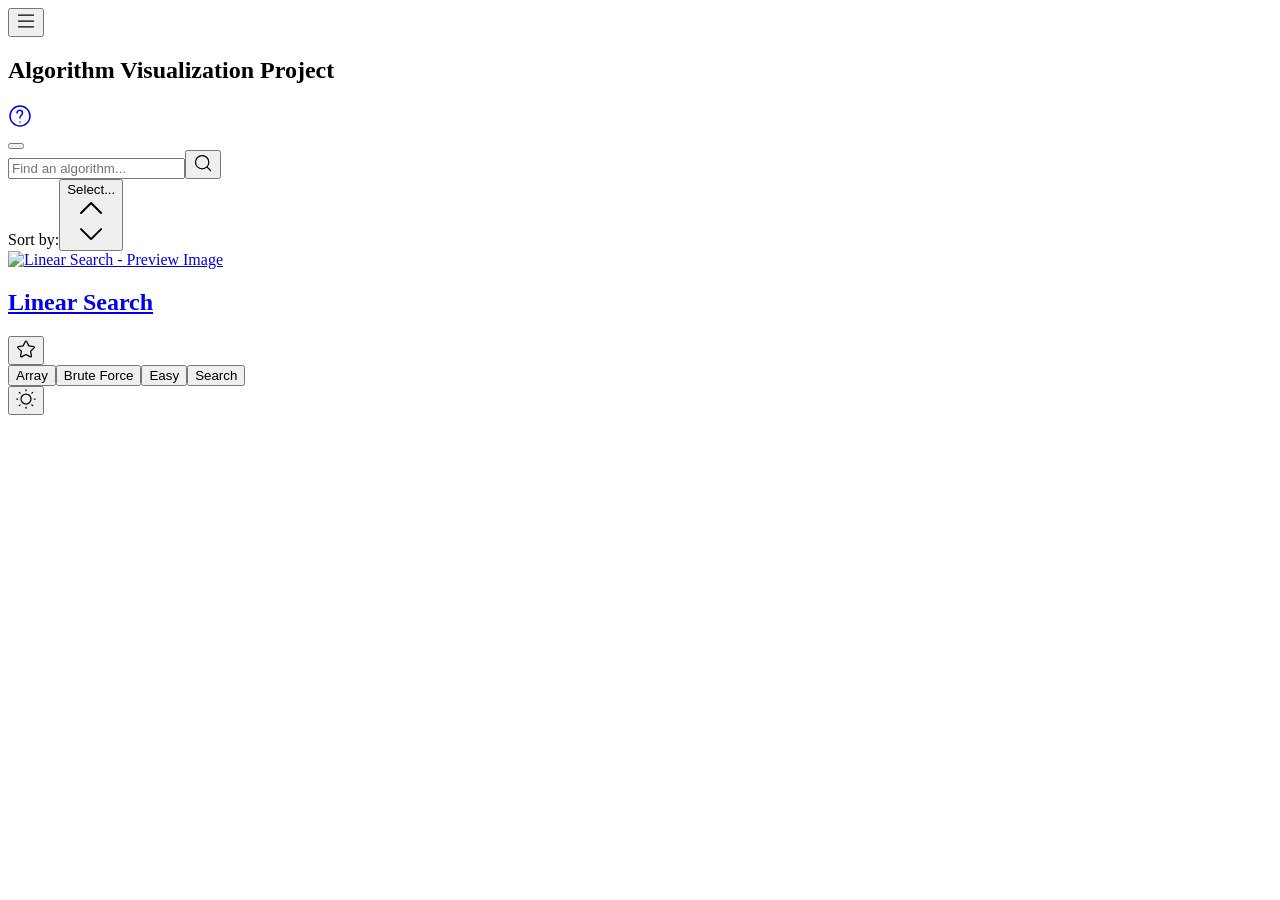
==== index.html @ d4726d4e "Add initial build files" ====
<!DOCTYPE html><html lang="en"><head><meta charSet="utf-8"/><meta name="viewport" content="width=device-width"/><link rel="preload" as="image" href="/MiamiOH-AVP-Demo/assets/linear-search_light-CZ60C2Sn.png"/><link rel="preconnect" href="https://fonts.googleapis.com" crossorigin="anonymous"/><link rel="preconnect" href="https://fonts.gstatic.com" crossorigin="anonymous"/><link rel="icon" href="favicon.ico" type="image/x-icon"/><link rel="manifest" href="manifest.json"/><meta property="og:image" content="?????"/><title>Algorithm Visualization Project | Home</title><meta property="og:title" content="Algorithm Visualization Project | Home"/><meta name="description" content="Select an algorithm or create your own to begin learning."/><meta property="og:description" content="Select an algorithm or create your own to begin learning."/><link rel="modulepreload" href="/MiamiOH-AVP-Demo/assets/manifest-12186cb5.js"/><link rel="modulepreload" href="/MiamiOH-AVP-Demo/assets/entry.client-DJiFJAc3.js"/><link rel="modulepreload" href="/MiamiOH-AVP-Demo/assets/chunk-LFPYN7LY-qL5df3Qo.js"/><link rel="modulepreload" href="/MiamiOH-AVP-Demo/assets/index-DzNR5hxH.js"/><link rel="modulepreload" href="/MiamiOH-AVP-Demo/assets/root-DtwjW_Eb.js"/><link rel="modulepreload" href="/MiamiOH-AVP-Demo/assets/chunk-UIGTWEVF-qfANE4cl.js"/><link rel="modulepreload" href="/MiamiOH-AVP-Demo/assets/PageMeta-D9VXTdSo.js"/><link rel="modulepreload" href="/MiamiOH-AVP-Demo/assets/index-K_Yd-G8G.js"/><link rel="modulepreload" href="/MiamiOH-AVP-Demo/assets/AppFrame-C7QljnB8.js"/><link rel="stylesheet" href="https://fonts.googleapis.com/css2?family=Inter:ital,opsz,wght@0,14..32,100..900;1,14..32,100..900&amp;display=swap"/><link rel="stylesheet" href="/MiamiOH-AVP-Demo/assets/root-B7xxtG28.css"/></head><body class="h-screen overflow-hidden"><header><nav class="w-full border overflow-hidden p-2 shadow-black/5 rounded-none flex items-center border-[#d8d8dc] dark:border-[#38383c] border-t-0 border-l-0 border-r-0 shadow-none bg-[#ffffff] dark:bg-[#18181c]"><button aria-label="Main Menu" title="Main Menu" aria-haspopup="dialog" class="inline-grid place-items-center border align-middle select-none font-sans font-medium text-center transition-all duration-300 ease-in disabled:opacity-50 disabled:shadow-none disabled:pointer-events-none data-[shape=circular]:rounded-full text-sm min-w-[38px] min-h-[38px] rounded-md bg-transparent border-transparent text-primary hover:bg-primary/5 hover:border-primary/5 shadow-none hover:shadow-none cursor-pointer" data-shape="default"><svg width="1.5em" height="1.5em" stroke-width="1.5" viewBox="0 0 24 24" fill="none" xmlns="http://www.w3.org/2000/svg" color="currentColor" class="stroke-2 w-6 h-6" role="presentation"><path d="M3 5H21" stroke="currentColor" stroke-linecap="round" stroke-linejoin="round"></path><path d="M3 12H21" stroke="currentColor" stroke-linecap="round" stroke-linejoin="round"></path><path d="M3 19H21" stroke="currentColor" stroke-linecap="round" stroke-linejoin="round"></path></svg></button><h1 class="font-sans antialiased text-4xl md:text-5xl lg:text-6xl text-lg! font-medium ml-2">Algorithm Visualization Project</h1><div role="presentation" class="inline-block grow undefined"></div><a aria-label="Get Help" title="Get Help" href="/MiamiOH-AVP-Demo/wiki" target="_blank" class="inline-grid place-items-center border align-middle select-none font-sans font-medium text-center transition-all duration-300 ease-in disabled:opacity-50 disabled:shadow-none disabled:pointer-events-none data-[shape=circular]:rounded-full text-sm min-w-[38px] min-h-[38px] rounded-md bg-transparent border-transparent text-primary hover:bg-primary/5 hover:border-primary/5 shadow-none hover:shadow-none" data-shape="default"><svg width="1.5em" height="1.5em" stroke-width="1.5" viewBox="0 0 24 24" fill="none" xmlns="http://www.w3.org/2000/svg" color="currentColor" class="stroke-2 w-6 h-6" role="presentation"><path d="M12 22C17.5228 22 22 17.5228 22 12C22 6.47715 17.5228 2 12 2C6.47715 2 2 6.47715 2 12C2 17.5228 6.47715 22 12 22Z" stroke="currentColor" stroke-linecap="round" stroke-linejoin="round"></path><path d="M9 9C9 5.49997 14.5 5.5 14.5 9C14.5 11.5 12 10.9999 12 13.9999" stroke="currentColor" stroke-linecap="round" stroke-linejoin="round"></path><path d="M12 18.01L12.01 17.9989" stroke="currentColor" stroke-linecap="round" stroke-linejoin="round"></path></svg></a></nav></header><button aria-hidden="true" data-open="false" class="outline-none hidden" aria-expanded="false" aria-haspopup="dialog"></button><main class="h-[calc(100%-3.5rem+1px)]"><section class="h-full overflow-y-scroll"><form role="search" aria-label="Sort and search results" class="flex portrait:flex-col portrait:gap-2 items-center py-3 px-4 sticky z-50 top-0 bg-[#ffffff] dark:bg-[#18181c] border-b border-[#d8d8dc] dark:border-[#38383c]"><div class="w-96 max-w-full"><div class="relative w-full"><input placeholder="Find an algorithm..." aria-label="Find an algorithm" type="search" class="w-full aria-disabled:cursor-not-allowed outline-none focus:outline-none text-black dark:text-white placeholder:text-foreground/60 bg-transparent ring-transparent border transition-all duration-300 ease-in disabled:opacity-50 disabled:pointer-events-none data-[error=true]:border-error data-[success=true]:border-success select-none data-[shape=pill]:rounded-full text-sm rounded-md py-2 px-2.5 ring data-[icon-placement=start]:ps-9 data-[icon-placement=end]:pe-9 hover:ring-primary/10 focus:ring-primary/10 shadow-none border-[#d8d8dc] dark:border-[#38383c] hover:border-[#b8b8bc] hover:dark:border-[#58585c] focus:border-[#98989c] focus:dark:border-[#78787c] peer" data-error="false" data-success="false" data-shape="default" data-icon-placement="" value=""/><button class="absolute top-1/2 -translate-y-1/2 text-foreground/70 peer-hover:text-black peer-focus:text-black dark:peer-hover:text-white dark:peer-focus:text-white transition-all duration-300 ease-in overflow-hidden w-5 h-5 data-[placement=start]:left-2.5 data-[placement=end]:right-2.5 pointer-events-auto cursor-pointer hover:text-primary focus-visible:text-primary" data-error="false" data-success="false" data-placement="start"><svg width="1.5em" height="1.5em" viewBox="0 0 24 24" stroke-width="1.5" fill="none" xmlns="http://www.w3.org/2000/svg" color="currentColor" class="h-full w-full stroke-2" role="presentation"><path d="M17 17L21 21" stroke="currentColor" stroke-linecap="round" stroke-linejoin="round"></path><path d="M3 11C3 15.4183 6.58172 19 11 19C13.213 19 15.2161 18.1015 16.6644 16.6493C18.1077 15.2022 19 13.2053 19 11C19 6.58172 15.4183 3 11 3C6.58172 3 3 6.58172 3 11Z" stroke="currentColor" stroke-linecap="round" stroke-linejoin="round"></path></svg></button></div></div><div class="flex flex-wrap gap-1 p-0 ml-4 portrait:justify-center portrait:ml-0 empty:hidden"></div><div role="presentation" class="inline-block grow portrait:hidden"></div><div class="flex items-center"><label for="sort-options" class="font-sans antialiased text-base pr-2 text-primary/70 cursor-pointer">Sort by:</label><button id="sort-options" aria-label="Select sort order" title="Select sort order" tabindex="0" type="button" class="flex items-center gap-4 justify-between h-max outline-none focus:outline-none bg-transparent ring-transparent border transition-all duration-300 ease-in disabled:opacity-50 disabled:pointer-events-none data-[error=true]:border-error data-[success=true]:border-success select-none text-start data-[shape=pill]:rounded-full [&amp;_data-slot=placeholder]:text-foreground/60 text-sm rounded-md py-2 px-2.5 ring hover:ring-primary/10 focus:ring-primary/10 data-[open=true]:ring-primary/10 w-44 shadow-none cursor-pointer text-primary/70 border-[#d8d8dc] dark:border-[#38383c] hover:border-[#b8b8bc] hover:dark:border-[#58585c] focus:border-[#98989c] focus:dark:border-[#78787c] data-[open=true]:border-[#98989c] data-[open=true]:dark:border-[#78787c]" data-open="false" data-error="false" data-success="false" aria-expanded="false" aria-haspopup="listbox" role="combobox"><span data-slot="placeholder">Select...</span><svg viewBox="0 0 24 24" fill="none" xmlns="http://www.w3.org/2000/svg" color="currentColor" class="h-[1em] w-[1em] translate-x-0.5 stroke-[1.5]"><path d="M17 8L12 3L7 8" stroke="currentColor" stroke-linecap="round" stroke-linejoin="round"></path><path d="M17 16L12 21L7 16" stroke="currentColor" stroke-linecap="round" stroke-linejoin="round"></path></svg></button><input readOnly="" style="display:none" value="favorites"/></div></form><div class="flex flex-wrap justify-center gap-4 py-6 px-4"><a href="/MiamiOH-AVP-Demo/run?algorithm=linear_search" class="rounded-lg border shadow-black/5 w-76 p-4 border-transparent shadow-none overflow-visible transition-all duration-300 bg-transparent hover:bg-primary/5 hover:border-[#d8d8dc] hover:dark:border-[#38383c] focus-visible:bg-primary/5 focus-visible:border-[#d8d8dc] focus-visible:dark:border-[#38383c]"><img src="/MiamiOH-AVP-Demo/assets/linear-search_light-CZ60C2Sn.png" alt="Linear Search - Preview Image" class="h-max m-0 w-full rounded-lg border border-[#d8d8dc]/50 dark:border-[#38383c]/50"/><div class="w-full h-max rounded flex justify-between items-center p-0 my-2"><h2 class="font-sans antialiased text-3xl md:text-4xl lg:text-5xl text-lg! font-medium">Linear Search</h2><button aria-label="Add to favorites" title="Add to favorites" class="inline-grid place-items-center align-middle select-none font-sans font-medium text-center transition-all duration-300 ease-in disabled:opacity-50 disabled:shadow-none disabled:pointer-events-none data-[shape=circular]:rounded-full text-sm min-w-[38px] min-h-[38px] rounded-md bg-transparent border-transparent text-primary hover:border-primary/5 shadow-none hover:shadow-none translate-x-2 border-0 hover:bg-transparent cursor-pointer" data-shape="default"><svg width="1.5em" height="1.5em" stroke-width="1.5" viewBox="0 0 24 24" fill="none" xmlns="http://www.w3.org/2000/svg" color="currentColor" class="stroke-2 w-5 h-5" role="presentation"><path d="M8.58737 8.23597L11.1849 3.00376C11.5183 2.33208 12.4817 2.33208 12.8151 3.00376L15.4126 8.23597L21.2215 9.08017C21.9668 9.18848 22.2638 10.0994 21.7243 10.6219L17.5217 14.6918L18.5135 20.4414C18.6409 21.1798 17.8614 21.7428 17.1945 21.3941L12 18.678L6.80547 21.3941C6.1386 21.7428 5.35909 21.1798 5.48645 20.4414L6.47825 14.6918L2.27575 10.6219C1.73617 10.0994 2.03322 9.18848 2.77852 9.08017L8.58737 8.23597Z" stroke="currentColor" stroke-linecap="round" stroke-linejoin="round"></path></svg></button></div><div class="w-full rounded flex flex-wrap gap-1 p-0"><button aria-label="Toggle &quot;Array&quot; tag filter" title="Toggle &quot;Array&quot; tag filter" class="inline-flex items-center justify-center border align-middle select-none font-sans font-medium text-center transition-all duration-300 ease-in disabled:opacity-50 disabled:shadow-none disabled:cursor-not-allowed data-[shape=pill]:rounded-full data-[width=full]:w-full focus:shadow-none rounded-md py-1 px-2 hover:shadow bg-transparent text-primary hover:bg-primary hover:text-primary-foreground border-primary/50 text-xs shadow-none false cursor-pointer" data-shape="default" data-width="default">Array</button><button aria-label="Toggle &quot;Brute Force&quot; tag filter" title="Toggle &quot;Brute Force&quot; tag filter" class="inline-flex items-center justify-center border align-middle select-none font-sans font-medium text-center transition-all duration-300 ease-in disabled:opacity-50 disabled:shadow-none disabled:cursor-not-allowed data-[shape=pill]:rounded-full data-[width=full]:w-full focus:shadow-none rounded-md py-1 px-2 hover:shadow bg-transparent text-primary hover:bg-primary hover:text-primary-foreground border-primary/50 text-xs shadow-none false cursor-pointer" data-shape="default" data-width="default">Brute Force</button><button aria-label="Toggle &quot;Easy&quot; tag filter" title="Toggle &quot;Easy&quot; tag filter" class="inline-flex items-center justify-center border align-middle select-none font-sans font-medium text-center transition-all duration-300 ease-in disabled:opacity-50 disabled:shadow-none disabled:cursor-not-allowed data-[shape=pill]:rounded-full data-[width=full]:w-full focus:shadow-none rounded-md py-1 px-2 hover:shadow bg-transparent text-primary hover:bg-primary hover:text-primary-foreground border-primary/50 text-xs shadow-none false cursor-pointer" data-shape="default" data-width="default">Easy</button><button aria-label="Toggle &quot;Search&quot; tag filter" title="Toggle &quot;Search&quot; tag filter" class="inline-flex items-center justify-center border align-middle select-none font-sans font-medium text-center transition-all duration-300 ease-in disabled:opacity-50 disabled:shadow-none disabled:cursor-not-allowed data-[shape=pill]:rounded-full data-[width=full]:w-full focus:shadow-none rounded-md py-1 px-2 hover:shadow bg-transparent text-primary hover:bg-primary hover:text-primary-foreground border-primary/50 text-xs shadow-none false cursor-pointer" data-shape="default" data-width="default">Search</button></div></a></div></section></main><footer><div class="not-portrait:absolute not-portrait:bottom-2 not-portrait:left-2"><button aria-label="Enable Dark Mode" title="Enable Dark Mode" class="inline-grid place-items-center border align-middle select-none font-sans font-medium text-center duration-300 ease-in disabled:opacity-50 disabled:shadow-none disabled:pointer-events-none data-[shape=circular]:rounded-full text-sm min-w-[38px] min-h-[38px] rounded-md bg-transparent border-transparent text-primary hover:bg-primary/5 hover:border-primary/5 shadow-none hover:shadow-none opacity-50 hover:opacity-100 focus-visible:opacity-100 active:opacity-100 transition-opacity cursor-pointer" data-shape="default"><svg width="1.5em" height="1.5em" stroke-width="1.5" viewBox="0 0 24 24" fill="none" xmlns="http://www.w3.org/2000/svg" color="currentColor" class="h-6 w-6 stroke-2" role="presentation"><path d="M12 18C15.3137 18 18 15.3137 18 12C18 8.68629 15.3137 6 12 6C8.68629 6 6 8.68629 6 12C6 15.3137 8.68629 18 12 18Z" stroke="currentColor" stroke-linecap="round" stroke-linejoin="round"></path><path d="M22 12L23 12" stroke="currentColor" stroke-linecap="round" stroke-linejoin="round"></path><path d="M12 2V1" stroke="currentColor" stroke-linecap="round" stroke-linejoin="round"></path><path d="M12 23V22" stroke="currentColor" stroke-linecap="round" stroke-linejoin="round"></path><path d="M20 20L19 19" stroke="currentColor" stroke-linecap="round" stroke-linejoin="round"></path><path d="M20 4L19 5" stroke="currentColor" stroke-linecap="round" stroke-linejoin="round"></path><path d="M4 20L5 19" stroke="currentColor" stroke-linecap="round" stroke-linejoin="round"></path><path d="M4 4L5 5" stroke="currentColor" stroke-linecap="round" stroke-linejoin="round"></path><path d="M1 12L2 12" stroke="currentColor" stroke-linecap="round" stroke-linejoin="round"></path></svg></button></div></footer><script>((storageKey2, restoreKey) => {
    if (!window.history.state || !window.history.state.key) {
      let key = Math.random().toString(32).slice(2);
      window.history.replaceState({ key }, "");
    }
    try {
      let positions = JSON.parse(sessionStorage.getItem(storageKey2) || "{}");
      let storedY = positions[restoreKey || window.history.state.key];
      if (typeof storedY === "number") {
        window.scrollTo(0, storedY);
      }
    } catch (error) {
      console.error(error);
      sessionStorage.removeItem(storageKey2);
    }
  })("react-router-scroll-positions", null)</script><script>window.__reactRouterContext = {"basename":"/MiamiOH-AVP-Demo/","future":{"unstable_optimizeDeps":false,"unstable_subResourceIntegrity":false,"unstable_trailingSlashAwareDataRequests":false,"unstable_previewServerPrerendering":false,"v8_middleware":false,"v8_splitRouteModules":false,"v8_viteEnvironmentApi":false},"routeDiscovery":{"mode":"initial"},"ssr":false,"isSpaMode":false};window.__reactRouterContext.stream = new ReadableStream({start(controller){window.__reactRouterContext.streamController = controller;}}).pipeThrough(new TextEncoderStream());</script><script type="module" async="">import "/MiamiOH-AVP-Demo/assets/manifest-12186cb5.js";
import * as route0 from "/MiamiOH-AVP-Demo/assets/root-DtwjW_Eb.js";
import * as route1 from "/MiamiOH-AVP-Demo/assets/index-K_Yd-G8G.js";
  
  window.__reactRouterRouteModules = {"root":route0,"routes/index":route1};

import("/MiamiOH-AVP-Demo/assets/entry.client-DJiFJAc3.js");</script><!--$?--><template id="B:0"></template><!--/$--><script id="_R_">requestAnimationFrame(function(){$RT=performance.now()});</script><div hidden id="S:0"><script>window.__reactRouterContext.streamController.enqueue("[{\"_1\":2,\"_3\":-5,\"_4\":-5},\"loaderData\",{},\"actionData\",\"errors\"]\n");</script><!--$?--><template id="B:1"></template><!--/$--></div><script>$RB=[];$RV=function(a){$RT=performance.now();for(var b=0;b<a.length;b+=2){var c=a[b],e=a[b+1];null!==e.parentNode&&e.parentNode.removeChild(e);var f=c.parentNode;if(f){var g=c.previousSibling,h=0;do{if(c&&8===c.nodeType){var d=c.data;if("/$"===d||"/&"===d)if(0===h)break;else h--;else"$"!==d&&"$?"!==d&&"$~"!==d&&"$!"!==d&&"&"!==d||h++}d=c.nextSibling;f.removeChild(c);c=d}while(c);for(;e.firstChild;)f.insertBefore(e.firstChild,c);g.data="$";g._reactRetry&&requestAnimationFrame(g._reactRetry)}}a.length=0};
$RC=function(a,b){if(b=document.getElementById(b))(a=document.getElementById(a))?(a.previousSibling.data="$~",$RB.push(a,b),2===$RB.length&&("number"!==typeof $RT?requestAnimationFrame($RV.bind(null,$RB)):(a=performance.now(),setTimeout($RV.bind(null,$RB),2300>a&&2E3<a?2300-a:$RT+300-a)))):b.parentNode.removeChild(b)};$RC("B:0","S:0")</script><div hidden id="S:1"><script>window.__reactRouterContext.streamController.close();</script></div><script>$RC("B:1","S:1")</script></body></html>
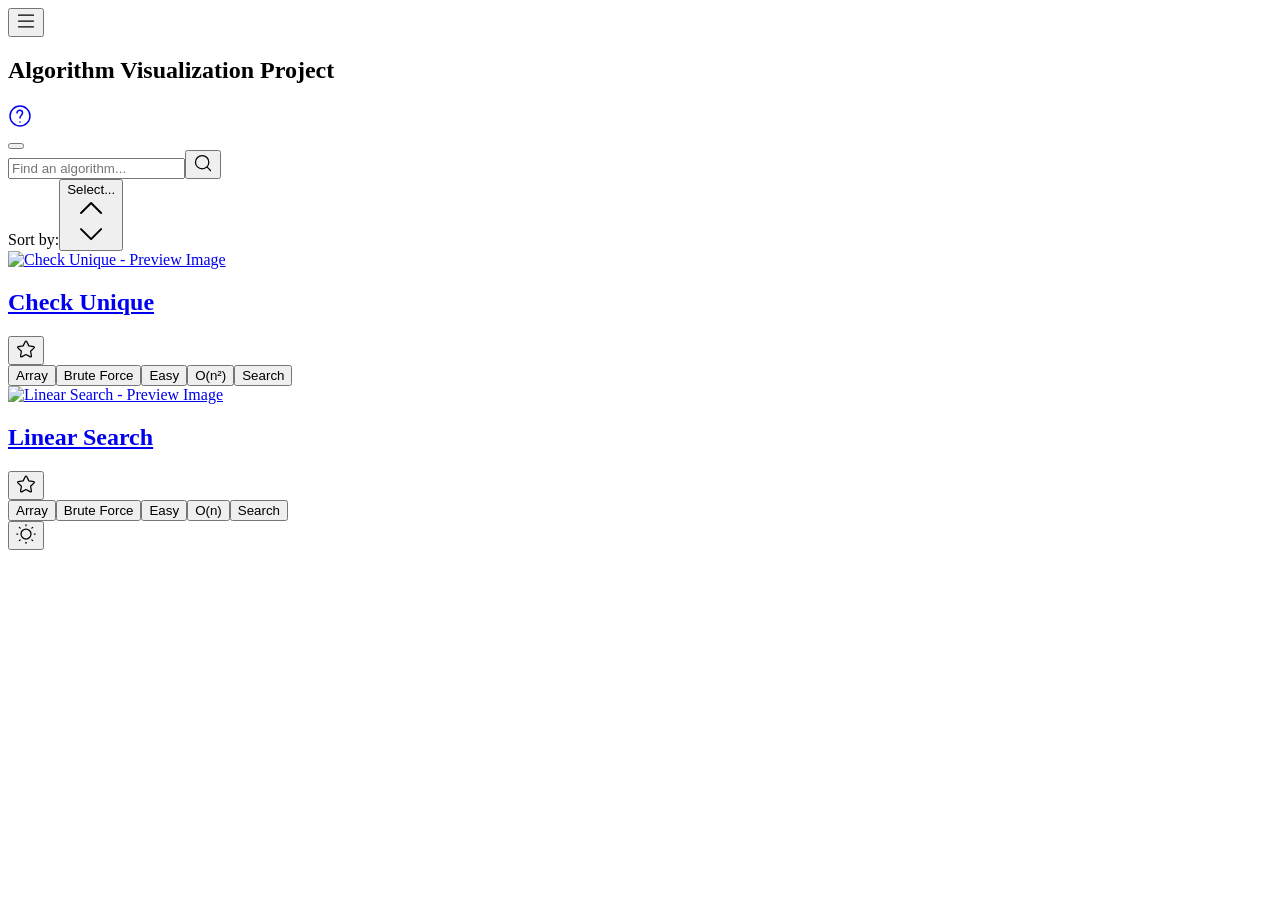
==== commit cfefa53e: "Add new algorithm, UI improvements" ====
--- a/index.html
+++ b/index.html
@@ -1,4 +1,4 @@
-<!DOCTYPE html><html lang="en"><head><meta charSet="utf-8"/><meta name="viewport" content="width=device-width"/><link rel="preload" as="image" href="/MiamiOH-AVP-Demo/assets/linear-search_light-CZ60C2Sn.png"/><link rel="preconnect" href="https://fonts.googleapis.com" crossorigin="anonymous"/><link rel="preconnect" href="https://fonts.gstatic.com" crossorigin="anonymous"/><link rel="icon" href="favicon.ico" type="image/x-icon"/><link rel="manifest" href="manifest.json"/><meta property="og:image" content="?????"/><title>Algorithm Visualization Project | Home</title><meta property="og:title" content="Algorithm Visualization Project | Home"/><meta name="description" content="Select an algorithm or create your own to begin learning."/><meta property="og:description" content="Select an algorithm or create your own to begin learning."/><link rel="modulepreload" href="/MiamiOH-AVP-Demo/assets/manifest-12186cb5.js"/><link rel="modulepreload" href="/MiamiOH-AVP-Demo/assets/entry.client-DJiFJAc3.js"/><link rel="modulepreload" href="/MiamiOH-AVP-Demo/assets/chunk-LFPYN7LY-qL5df3Qo.js"/><link rel="modulepreload" href="/MiamiOH-AVP-Demo/assets/index-DzNR5hxH.js"/><link rel="modulepreload" href="/MiamiOH-AVP-Demo/assets/root-DtwjW_Eb.js"/><link rel="modulepreload" href="/MiamiOH-AVP-Demo/assets/chunk-UIGTWEVF-qfANE4cl.js"/><link rel="modulepreload" href="/MiamiOH-AVP-Demo/assets/PageMeta-D9VXTdSo.js"/><link rel="modulepreload" href="/MiamiOH-AVP-Demo/assets/index-K_Yd-G8G.js"/><link rel="modulepreload" href="/MiamiOH-AVP-Demo/assets/AppFrame-C7QljnB8.js"/><link rel="stylesheet" href="https://fonts.googleapis.com/css2?family=Inter:ital,opsz,wght@0,14..32,100..900;1,14..32,100..900&amp;display=swap"/><link rel="stylesheet" href="/MiamiOH-AVP-Demo/assets/root-B7xxtG28.css"/></head><body class="h-screen overflow-hidden"><header><nav class="w-full border overflow-hidden p-2 shadow-black/5 rounded-none flex items-center border-[#d8d8dc] dark:border-[#38383c] border-t-0 border-l-0 border-r-0 shadow-none bg-[#ffffff] dark:bg-[#18181c]"><button aria-label="Main Menu" title="Main Menu" aria-haspopup="dialog" class="inline-grid place-items-center border align-middle select-none font-sans font-medium text-center transition-all duration-300 ease-in disabled:opacity-50 disabled:shadow-none disabled:pointer-events-none data-[shape=circular]:rounded-full text-sm min-w-[38px] min-h-[38px] rounded-md bg-transparent border-transparent text-primary hover:bg-primary/5 hover:border-primary/5 shadow-none hover:shadow-none cursor-pointer" data-shape="default"><svg width="1.5em" height="1.5em" stroke-width="1.5" viewBox="0 0 24 24" fill="none" xmlns="http://www.w3.org/2000/svg" color="currentColor" class="stroke-2 w-6 h-6" role="presentation"><path d="M3 5H21" stroke="currentColor" stroke-linecap="round" stroke-linejoin="round"></path><path d="M3 12H21" stroke="currentColor" stroke-linecap="round" stroke-linejoin="round"></path><path d="M3 19H21" stroke="currentColor" stroke-linecap="round" stroke-linejoin="round"></path></svg></button><h1 class="font-sans antialiased text-4xl md:text-5xl lg:text-6xl text-lg! font-medium ml-2">Algorithm Visualization Project</h1><div role="presentation" class="inline-block grow undefined"></div><a aria-label="Get Help" title="Get Help" href="/MiamiOH-AVP-Demo/wiki" target="_blank" class="inline-grid place-items-center border align-middle select-none font-sans font-medium text-center transition-all duration-300 ease-in disabled:opacity-50 disabled:shadow-none disabled:pointer-events-none data-[shape=circular]:rounded-full text-sm min-w-[38px] min-h-[38px] rounded-md bg-transparent border-transparent text-primary hover:bg-primary/5 hover:border-primary/5 shadow-none hover:shadow-none" data-shape="default"><svg width="1.5em" height="1.5em" stroke-width="1.5" viewBox="0 0 24 24" fill="none" xmlns="http://www.w3.org/2000/svg" color="currentColor" class="stroke-2 w-6 h-6" role="presentation"><path d="M12 22C17.5228 22 22 17.5228 22 12C22 6.47715 17.5228 2 12 2C6.47715 2 2 6.47715 2 12C2 17.5228 6.47715 22 12 22Z" stroke="currentColor" stroke-linecap="round" stroke-linejoin="round"></path><path d="M9 9C9 5.49997 14.5 5.5 14.5 9C14.5 11.5 12 10.9999 12 13.9999" stroke="currentColor" stroke-linecap="round" stroke-linejoin="round"></path><path d="M12 18.01L12.01 17.9989" stroke="currentColor" stroke-linecap="round" stroke-linejoin="round"></path></svg></a></nav></header><button aria-hidden="true" data-open="false" class="outline-none hidden" aria-expanded="false" aria-haspopup="dialog"></button><main class="h-[calc(100%-3.5rem+1px)]"><section class="h-full overflow-y-scroll"><form role="search" aria-label="Sort and search results" class="flex portrait:flex-col portrait:gap-2 items-center py-3 px-4 sticky z-50 top-0 bg-[#ffffff] dark:bg-[#18181c] border-b border-[#d8d8dc] dark:border-[#38383c]"><div class="w-96 max-w-full"><div class="relative w-full"><input placeholder="Find an algorithm..." aria-label="Find an algorithm" type="search" class="w-full aria-disabled:cursor-not-allowed outline-none focus:outline-none text-black dark:text-white placeholder:text-foreground/60 bg-transparent ring-transparent border transition-all duration-300 ease-in disabled:opacity-50 disabled:pointer-events-none data-[error=true]:border-error data-[success=true]:border-success select-none data-[shape=pill]:rounded-full text-sm rounded-md py-2 px-2.5 ring data-[icon-placement=start]:ps-9 data-[icon-placement=end]:pe-9 hover:ring-primary/10 focus:ring-primary/10 shadow-none border-[#d8d8dc] dark:border-[#38383c] hover:border-[#b8b8bc] hover:dark:border-[#58585c] focus:border-[#98989c] focus:dark:border-[#78787c] peer" data-error="false" data-success="false" data-shape="default" data-icon-placement="" value=""/><button class="absolute top-1/2 -translate-y-1/2 text-foreground/70 peer-hover:text-black peer-focus:text-black dark:peer-hover:text-white dark:peer-focus:text-white transition-all duration-300 ease-in overflow-hidden w-5 h-5 data-[placement=start]:left-2.5 data-[placement=end]:right-2.5 pointer-events-auto cursor-pointer hover:text-primary focus-visible:text-primary" data-error="false" data-success="false" data-placement="start"><svg width="1.5em" height="1.5em" viewBox="0 0 24 24" stroke-width="1.5" fill="none" xmlns="http://www.w3.org/2000/svg" color="currentColor" class="h-full w-full stroke-2" role="presentation"><path d="M17 17L21 21" stroke="currentColor" stroke-linecap="round" stroke-linejoin="round"></path><path d="M3 11C3 15.4183 6.58172 19 11 19C13.213 19 15.2161 18.1015 16.6644 16.6493C18.1077 15.2022 19 13.2053 19 11C19 6.58172 15.4183 3 11 3C6.58172 3 3 6.58172 3 11Z" stroke="currentColor" stroke-linecap="round" stroke-linejoin="round"></path></svg></button></div></div><div class="flex flex-wrap gap-1 p-0 ml-4 portrait:justify-center portrait:ml-0 empty:hidden"></div><div role="presentation" class="inline-block grow portrait:hidden"></div><div class="flex items-center"><label for="sort-options" class="font-sans antialiased text-base pr-2 text-primary/70 cursor-pointer">Sort by:</label><button id="sort-options" aria-label="Select sort order" title="Select sort order" tabindex="0" type="button" class="flex items-center gap-4 justify-between h-max outline-none focus:outline-none bg-transparent ring-transparent border transition-all duration-300 ease-in disabled:opacity-50 disabled:pointer-events-none data-[error=true]:border-error data-[success=true]:border-success select-none text-start data-[shape=pill]:rounded-full [&amp;_data-slot=placeholder]:text-foreground/60 text-sm rounded-md py-2 px-2.5 ring hover:ring-primary/10 focus:ring-primary/10 data-[open=true]:ring-primary/10 w-44 shadow-none cursor-pointer text-primary/70 border-[#d8d8dc] dark:border-[#38383c] hover:border-[#b8b8bc] hover:dark:border-[#58585c] focus:border-[#98989c] focus:dark:border-[#78787c] data-[open=true]:border-[#98989c] data-[open=true]:dark:border-[#78787c]" data-open="false" data-error="false" data-success="false" aria-expanded="false" aria-haspopup="listbox" role="combobox"><span data-slot="placeholder">Select...</span><svg viewBox="0 0 24 24" fill="none" xmlns="http://www.w3.org/2000/svg" color="currentColor" class="h-[1em] w-[1em] translate-x-0.5 stroke-[1.5]"><path d="M17 8L12 3L7 8" stroke="currentColor" stroke-linecap="round" stroke-linejoin="round"></path><path d="M17 16L12 21L7 16" stroke="currentColor" stroke-linecap="round" stroke-linejoin="round"></path></svg></button><input readOnly="" style="display:none" value="favorites"/></div></form><div class="flex flex-wrap justify-center gap-4 py-6 px-4"><a href="/MiamiOH-AVP-Demo/run?algorithm=linear_search" class="rounded-lg border shadow-black/5 w-76 p-4 border-transparent shadow-none overflow-visible transition-all duration-300 bg-transparent hover:bg-primary/5 hover:border-[#d8d8dc] hover:dark:border-[#38383c] focus-visible:bg-primary/5 focus-visible:border-[#d8d8dc] focus-visible:dark:border-[#38383c]"><img src="/MiamiOH-AVP-Demo/assets/linear-search_light-CZ60C2Sn.png" alt="Linear Search - Preview Image" class="h-max m-0 w-full rounded-lg border border-[#d8d8dc]/50 dark:border-[#38383c]/50"/><div class="w-full h-max rounded flex justify-between items-center p-0 my-2"><h2 class="font-sans antialiased text-3xl md:text-4xl lg:text-5xl text-lg! font-medium">Linear Search</h2><button aria-label="Add to favorites" title="Add to favorites" class="inline-grid place-items-center align-middle select-none font-sans font-medium text-center transition-all duration-300 ease-in disabled:opacity-50 disabled:shadow-none disabled:pointer-events-none data-[shape=circular]:rounded-full text-sm min-w-[38px] min-h-[38px] rounded-md bg-transparent border-transparent text-primary hover:border-primary/5 shadow-none hover:shadow-none translate-x-2 border-0 hover:bg-transparent cursor-pointer" data-shape="default"><svg width="1.5em" height="1.5em" stroke-width="1.5" viewBox="0 0 24 24" fill="none" xmlns="http://www.w3.org/2000/svg" color="currentColor" class="stroke-2 w-5 h-5" role="presentation"><path d="M8.58737 8.23597L11.1849 3.00376C11.5183 2.33208 12.4817 2.33208 12.8151 3.00376L15.4126 8.23597L21.2215 9.08017C21.9668 9.18848 22.2638 10.0994 21.7243 10.6219L17.5217 14.6918L18.5135 20.4414C18.6409 21.1798 17.8614 21.7428 17.1945 21.3941L12 18.678L6.80547 21.3941C6.1386 21.7428 5.35909 21.1798 5.48645 20.4414L6.47825 14.6918L2.27575 10.6219C1.73617 10.0994 2.03322 9.18848 2.77852 9.08017L8.58737 8.23597Z" stroke="currentColor" stroke-linecap="round" stroke-linejoin="round"></path></svg></button></div><div class="w-full rounded flex flex-wrap gap-1 p-0"><button aria-label="Toggle &quot;Array&quot; tag filter" title="Toggle &quot;Array&quot; tag filter" class="inline-flex items-center justify-center border align-middle select-none font-sans font-medium text-center transition-all duration-300 ease-in disabled:opacity-50 disabled:shadow-none disabled:cursor-not-allowed data-[shape=pill]:rounded-full data-[width=full]:w-full focus:shadow-none rounded-md py-1 px-2 hover:shadow bg-transparent text-primary hover:bg-primary hover:text-primary-foreground border-primary/50 text-xs shadow-none false cursor-pointer" data-shape="default" data-width="default">Array</button><button aria-label="Toggle &quot;Brute Force&quot; tag filter" title="Toggle &quot;Brute Force&quot; tag filter" class="inline-flex items-center justify-center border align-middle select-none font-sans font-medium text-center transition-all duration-300 ease-in disabled:opacity-50 disabled:shadow-none disabled:cursor-not-allowed data-[shape=pill]:rounded-full data-[width=full]:w-full focus:shadow-none rounded-md py-1 px-2 hover:shadow bg-transparent text-primary hover:bg-primary hover:text-primary-foreground border-primary/50 text-xs shadow-none false cursor-pointer" data-shape="default" data-width="default">Brute Force</button><button aria-label="Toggle &quot;Easy&quot; tag filter" title="Toggle &quot;Easy&quot; tag filter" class="inline-flex items-center justify-center border align-middle select-none font-sans font-medium text-center transition-all duration-300 ease-in disabled:opacity-50 disabled:shadow-none disabled:cursor-not-allowed data-[shape=pill]:rounded-full data-[width=full]:w-full focus:shadow-none rounded-md py-1 px-2 hover:shadow bg-transparent text-primary hover:bg-primary hover:text-primary-foreground border-primary/50 text-xs shadow-none false cursor-pointer" data-shape="default" data-width="default">Easy</button><button aria-label="Toggle &quot;Search&quot; tag filter" title="Toggle &quot;Search&quot; tag filter" class="inline-flex items-center justify-center border align-middle select-none font-sans font-medium text-center transition-all duration-300 ease-in disabled:opacity-50 disabled:shadow-none disabled:cursor-not-allowed data-[shape=pill]:rounded-full data-[width=full]:w-full focus:shadow-none rounded-md py-1 px-2 hover:shadow bg-transparent text-primary hover:bg-primary hover:text-primary-foreground border-primary/50 text-xs shadow-none false cursor-pointer" data-shape="default" data-width="default">Search</button></div></a></div></section></main><footer><div class="not-portrait:absolute not-portrait:bottom-2 not-portrait:left-2"><button aria-label="Enable Dark Mode" title="Enable Dark Mode" class="inline-grid place-items-center border align-middle select-none font-sans font-medium text-center duration-300 ease-in disabled:opacity-50 disabled:shadow-none disabled:pointer-events-none data-[shape=circular]:rounded-full text-sm min-w-[38px] min-h-[38px] rounded-md bg-transparent border-transparent text-primary hover:bg-primary/5 hover:border-primary/5 shadow-none hover:shadow-none opacity-50 hover:opacity-100 focus-visible:opacity-100 active:opacity-100 transition-opacity cursor-pointer" data-shape="default"><svg width="1.5em" height="1.5em" stroke-width="1.5" viewBox="0 0 24 24" fill="none" xmlns="http://www.w3.org/2000/svg" color="currentColor" class="h-6 w-6 stroke-2" role="presentation"><path d="M12 18C15.3137 18 18 15.3137 18 12C18 8.68629 15.3137 6 12 6C8.68629 6 6 8.68629 6 12C6 15.3137 8.68629 18 12 18Z" stroke="currentColor" stroke-linecap="round" stroke-linejoin="round"></path><path d="M22 12L23 12" stroke="currentColor" stroke-linecap="round" stroke-linejoin="round"></path><path d="M12 2V1" stroke="currentColor" stroke-linecap="round" stroke-linejoin="round"></path><path d="M12 23V22" stroke="currentColor" stroke-linecap="round" stroke-linejoin="round"></path><path d="M20 20L19 19" stroke="currentColor" stroke-linecap="round" stroke-linejoin="round"></path><path d="M20 4L19 5" stroke="currentColor" stroke-linecap="round" stroke-linejoin="round"></path><path d="M4 20L5 19" stroke="currentColor" stroke-linecap="round" stroke-linejoin="round"></path><path d="M4 4L5 5" stroke="currentColor" stroke-linecap="round" stroke-linejoin="round"></path><path d="M1 12L2 12" stroke="currentColor" stroke-linecap="round" stroke-linejoin="round"></path></svg></button></div></footer><script>((storageKey2, restoreKey) => {
+<!DOCTYPE html><html lang="en"><head><meta charSet="utf-8"/><meta name="viewport" content="width=device-width, initial-scale=1.0, maximum-scale=1.0, user-scalable=no"/><link rel="preload" as="image" href="/MiamiOH-AVP-Demo/img/check-unique_light.png"/><link rel="preload" as="image" href="/MiamiOH-AVP-Demo/img/linear-search_light.png"/><link rel="preconnect" href="https://fonts.googleapis.com" crossorigin="anonymous"/><link rel="preconnect" href="https://fonts.gstatic.com" crossorigin="anonymous"/><link rel="icon" href="favicon.ico" type="image/x-icon"/><link rel="manifest" href="manifest.json"/><meta property="og:image" content="?????"/><title>Algorithm Visualization Project | Home</title><meta property="og:title" content="Algorithm Visualization Project | Home"/><meta name="description" content="Select an algorithm or create your own to begin learning."/><meta property="og:description" content="Select an algorithm or create your own to begin learning."/><link rel="modulepreload" href="/MiamiOH-AVP-Demo/assets/manifest-5cc4a51a.js"/><link rel="modulepreload" href="/MiamiOH-AVP-Demo/assets/entry.client-BV5nt48M.js"/><link rel="modulepreload" href="/MiamiOH-AVP-Demo/assets/jsx-runtime-Dd3cPh-E.js"/><link rel="modulepreload" href="/MiamiOH-AVP-Demo/assets/root-DFRAVC_o.js"/><link rel="modulepreload" href="/MiamiOH-AVP-Demo/assets/PageMeta-CjgXOVQE.js"/><link rel="modulepreload" href="/MiamiOH-AVP-Demo/assets/dist-C65FsZX2.js"/><link rel="modulepreload" href="/MiamiOH-AVP-Demo/assets/index-CIVcd_Dn.js"/><link rel="modulepreload" href="/MiamiOH-AVP-Demo/assets/AppFrame-Dj-Do-B0.js"/><link rel="modulepreload" href="/MiamiOH-AVP-Demo/assets/Xmark-v76FZB0m.js"/><link rel="stylesheet" href="https://fonts.googleapis.com/css2?family=Inter:ital,opsz,wght@0,14..32,100..900;1,14..32,100..900&amp;display=swap"/><link rel="stylesheet" href="/MiamiOH-AVP-Demo/assets/root-DsZtvawf.css"/></head><body class="h-screen overflow-hidden"><header><nav class="w-full border overflow-hidden p-2 shadow-black/5 rounded-none flex items-center border-[#d8d8dc] dark:border-[#38383c] border-t-0 border-l-0 border-r-0 shadow-none bg-[#ffffff] dark:bg-[#18181c]"><button aria-label="Main Menu" title="Main Menu" aria-haspopup="dialog" class="inline-grid place-items-center border align-middle select-none font-sans font-medium text-center transition-all duration-300 ease-in disabled:opacity-50 disabled:shadow-none disabled:pointer-events-none data-[shape=circular]:rounded-full text-sm min-w-[38px] min-h-[38px] rounded-md bg-transparent border-transparent text-primary hover:bg-primary/5 hover:border-primary/5 shadow-none hover:shadow-none cursor-pointer" data-shape="default"><svg width="1.5em" height="1.5em" stroke-width="1.5" viewBox="0 0 24 24" fill="none" xmlns="http://www.w3.org/2000/svg" color="currentColor" class="stroke-2 w-6 h-6" role="presentation"><path d="M3 5H21" stroke="currentColor" stroke-linecap="round" stroke-linejoin="round"></path><path d="M3 12H21" stroke="currentColor" stroke-linecap="round" stroke-linejoin="round"></path><path d="M3 19H21" stroke="currentColor" stroke-linecap="round" stroke-linejoin="round"></path></svg></button><h1 class="font-sans antialiased text-4xl md:text-5xl lg:text-6xl text-lg! font-medium ml-2">Algorithm Visualization Project</h1><div role="presentation" class="inline-block grow undefined"></div><a aria-label="Get Help" title="Get Help" href="/MiamiOH-AVP-Demo/wiki" target="_blank" class="inline-grid place-items-center border align-middle select-none font-sans font-medium text-center transition-all duration-300 ease-in disabled:opacity-50 disabled:shadow-none disabled:pointer-events-none data-[shape=circular]:rounded-full text-sm min-w-[38px] min-h-[38px] rounded-md bg-transparent border-transparent text-primary hover:bg-primary/5 hover:border-primary/5 shadow-none hover:shadow-none" data-shape="default"><svg width="1.5em" height="1.5em" stroke-width="1.5" viewBox="0 0 24 24" fill="none" xmlns="http://www.w3.org/2000/svg" color="currentColor" class="stroke-2 w-6 h-6" role="presentation"><path d="M12 22C17.5228 22 22 17.5228 22 12C22 6.47715 17.5228 2 12 2C6.47715 2 2 6.47715 2 12C2 17.5228 6.47715 22 12 22Z" stroke="currentColor" stroke-linecap="round" stroke-linejoin="round"></path><path d="M9 9C9 5.49997 14.5 5.5 14.5 9C14.5 11.5 12 10.9999 12 13.9999" stroke="currentColor" stroke-linecap="round" stroke-linejoin="round"></path><path d="M12 18.01L12.01 17.9989" stroke="currentColor" stroke-linecap="round" stroke-linejoin="round"></path></svg></a></nav></header><button aria-hidden="true" data-open="false" class="outline-none hidden" aria-expanded="false" aria-haspopup="dialog"></button><main class="h-[calc(100%-3.5rem+1px)]"><section class="h-full overflow-y-scroll"><form role="search" aria-label="Sort and search results" class="flex portrait:flex-col portrait:gap-2 items-center py-3 px-4 sticky z-50 top-0 bg-[#ffffff] dark:bg-[#18181c] border-b border-[#d8d8dc] dark:border-[#38383c]"><div class="w-96 max-w-full"><div class="relative w-full"><input placeholder="Find an algorithm..." aria-label="Find an algorithm" type="search" class="w-full aria-disabled:cursor-not-allowed outline-none focus:outline-none text-black dark:text-white placeholder:text-foreground/60 bg-transparent ring-transparent border transition-all duration-300 ease-in disabled:opacity-50 disabled:pointer-events-none data-[error=true]:border-error data-[success=true]:border-success select-none data-[shape=pill]:rounded-full text-sm rounded-md py-2 px-2.5 ring data-[icon-placement=start]:ps-9 data-[icon-placement=end]:pe-9 hover:ring-primary/10 focus:ring-primary/10 shadow-none border-[#d8d8dc] dark:border-[#38383c] hover:border-[#b8b8bc] hover:dark:border-[#58585c] focus:border-[#98989c] focus:dark:border-[#78787c] peer" data-error="false" data-success="false" data-shape="default" data-icon-placement="" value=""/><button class="absolute top-1/2 -translate-y-1/2 text-foreground/70 peer-hover:text-black peer-focus:text-black dark:peer-hover:text-white dark:peer-focus:text-white transition-all duration-300 ease-in overflow-hidden w-5 h-5 data-[placement=start]:left-2.5 data-[placement=end]:right-2.5 pointer-events-auto cursor-pointer hover:text-primary focus-visible:text-primary" data-error="false" data-success="false" data-placement="start"><svg width="1.5em" height="1.5em" viewBox="0 0 24 24" stroke-width="1.5" fill="none" xmlns="http://www.w3.org/2000/svg" color="currentColor" class="h-full w-full stroke-2" role="presentation"><path d="M17 17L21 21" stroke="currentColor" stroke-linecap="round" stroke-linejoin="round"></path><path d="M3 11C3 15.4183 6.58172 19 11 19C13.213 19 15.2161 18.1015 16.6644 16.6493C18.1077 15.2022 19 13.2053 19 11C19 6.58172 15.4183 3 11 3C6.58172 3 3 6.58172 3 11Z" stroke="currentColor" stroke-linecap="round" stroke-linejoin="round"></path></svg></button></div></div><div class="flex flex-wrap gap-1 p-0 ml-4 portrait:justify-center portrait:ml-0 empty:hidden"></div><div role="presentation" class="inline-block grow portrait:hidden"></div><div class="flex items-center"><label for="sort-options" class="font-sans antialiased text-base pr-2 text-primary/70 cursor-pointer">Sort by:</label><button id="sort-options" aria-label="Select sort order" title="Select sort order" tabindex="0" type="button" class="flex items-center gap-4 justify-between h-max outline-none focus:outline-none bg-transparent ring-transparent border transition-all duration-300 ease-in disabled:opacity-50 disabled:pointer-events-none data-[error=true]:border-error data-[success=true]:border-success select-none text-start data-[shape=pill]:rounded-full [&amp;_data-slot=placeholder]:text-foreground/60 text-sm rounded-md py-2 px-2.5 ring hover:ring-primary/10 focus:ring-primary/10 data-[open=true]:ring-primary/10 w-44 shadow-none cursor-pointer text-primary/70 border-[#d8d8dc] dark:border-[#38383c] hover:border-[#b8b8bc] hover:dark:border-[#58585c] focus:border-[#98989c] focus:dark:border-[#78787c] data-[open=true]:border-[#98989c] data-[open=true]:dark:border-[#78787c]" data-open="false" data-error="false" data-success="false" aria-expanded="false" aria-haspopup="listbox" role="combobox"><span data-slot="placeholder">Select...</span><svg viewBox="0 0 24 24" fill="none" xmlns="http://www.w3.org/2000/svg" color="currentColor" class="h-[1em] w-[1em] translate-x-0.5 stroke-[1.5]"><path d="M17 8L12 3L7 8" stroke="currentColor" stroke-linecap="round" stroke-linejoin="round"></path><path d="M17 16L12 21L7 16" stroke="currentColor" stroke-linecap="round" stroke-linejoin="round"></path></svg></button><input readOnly="" style="display:none" value="favorites"/></div></form><div class="flex flex-wrap justify-center gap-4 py-6 px-4"><a href="/MiamiOH-AVP-Demo/run?algorithm=check_unique" class="rounded-lg border shadow-black/5 w-76 p-4 border-transparent shadow-none overflow-visible transition-all duration-300 bg-transparent hover:bg-primary/5 hover:border-[#d8d8dc] hover:dark:border-[#38383c] focus-visible:bg-primary/5 focus-visible:border-[#d8d8dc] focus-visible:dark:border-[#38383c]"><img src="/MiamiOH-AVP-Demo/img/check-unique_light.png" alt="Check Unique - Preview Image" class="h-max m-0 w-full rounded-lg border border-[#d8d8dc]/50 dark:border-[#38383c]/50"/><div class="w-full h-max rounded flex justify-between items-center p-0 my-2"><h2 class="font-sans antialiased text-3xl md:text-4xl lg:text-5xl text-lg! font-medium">Check Unique</h2><button aria-label="Add to favorites" title="Add to favorites" class="inline-grid place-items-center align-middle select-none font-sans font-medium text-center transition-all duration-300 ease-in disabled:opacity-50 disabled:shadow-none disabled:pointer-events-none data-[shape=circular]:rounded-full text-sm min-w-[38px] min-h-[38px] rounded-md bg-transparent border-transparent text-primary hover:border-primary/5 shadow-none hover:shadow-none translate-x-2 border-0 hover:bg-transparent cursor-pointer" data-shape="default"><svg width="1.5em" height="1.5em" stroke-width="1.5" viewBox="0 0 24 24" fill="none" xmlns="http://www.w3.org/2000/svg" color="currentColor" class="stroke-2 w-5 h-5" role="presentation"><path d="M8.58737 8.23597L11.1849 3.00376C11.5183 2.33208 12.4817 2.33208 12.8151 3.00376L15.4126 8.23597L21.2215 9.08017C21.9668 9.18848 22.2638 10.0994 21.7243 10.6219L17.5217 14.6918L18.5135 20.4414C18.6409 21.1798 17.8614 21.7428 17.1945 21.3941L12 18.678L6.80547 21.3941C6.1386 21.7428 5.35909 21.1798 5.48645 20.4414L6.47825 14.6918L2.27575 10.6219C1.73617 10.0994 2.03322 9.18848 2.77852 9.08017L8.58737 8.23597Z" stroke="currentColor" stroke-linecap="round" stroke-linejoin="round"></path></svg></button></div><div class="w-full rounded flex flex-wrap gap-1 p-0"><button aria-label="Toggle &quot;Array&quot; tag filter" title="Toggle &quot;Array&quot; tag filter" class="inline-flex items-center justify-center border align-middle select-none font-sans font-medium text-center transition-all duration-300 ease-in disabled:opacity-50 disabled:shadow-none disabled:cursor-not-allowed data-[shape=pill]:rounded-full data-[width=full]:w-full focus:shadow-none rounded-md py-1 px-2 hover:shadow bg-transparent text-primary hover:bg-primary hover:text-primary-foreground border-primary/50 text-xs shadow-none false cursor-pointer" data-shape="default" data-width="default">Array</button><button aria-label="Toggle &quot;Brute Force&quot; tag filter" title="Toggle &quot;Brute Force&quot; tag filter" class="inline-flex items-center justify-center border align-middle select-none font-sans font-medium text-center transition-all duration-300 ease-in disabled:opacity-50 disabled:shadow-none disabled:cursor-not-allowed data-[shape=pill]:rounded-full data-[width=full]:w-full focus:shadow-none rounded-md py-1 px-2 hover:shadow bg-transparent text-primary hover:bg-primary hover:text-primary-foreground border-primary/50 text-xs shadow-none false cursor-pointer" data-shape="default" data-width="default">Brute Force</button><button aria-label="Toggle &quot;Easy&quot; tag filter" title="Toggle &quot;Easy&quot; tag filter" class="inline-flex items-center justify-center border align-middle select-none font-sans font-medium text-center transition-all duration-300 ease-in disabled:opacity-50 disabled:shadow-none disabled:cursor-not-allowed data-[shape=pill]:rounded-full data-[width=full]:w-full focus:shadow-none rounded-md py-1 px-2 hover:shadow bg-transparent text-primary hover:bg-primary hover:text-primary-foreground border-primary/50 text-xs shadow-none false cursor-pointer" data-shape="default" data-width="default">Easy</button><button aria-label="Toggle &quot;O(n²)&quot; tag filter" title="Toggle &quot;O(n²)&quot; tag filter" class="inline-flex items-center justify-center border align-middle select-none font-sans font-medium text-center transition-all duration-300 ease-in disabled:opacity-50 disabled:shadow-none disabled:cursor-not-allowed data-[shape=pill]:rounded-full data-[width=full]:w-full focus:shadow-none rounded-md py-1 px-2 hover:shadow bg-transparent text-primary hover:bg-primary hover:text-primary-foreground border-primary/50 text-xs shadow-none false cursor-pointer" data-shape="default" data-width="default">O(n²)</button><button aria-label="Toggle &quot;Search&quot; tag filter" title="Toggle &quot;Search&quot; tag filter" class="inline-flex items-center justify-center border align-middle select-none font-sans font-medium text-center transition-all duration-300 ease-in disabled:opacity-50 disabled:shadow-none disabled:cursor-not-allowed data-[shape=pill]:rounded-full data-[width=full]:w-full focus:shadow-none rounded-md py-1 px-2 hover:shadow bg-transparent text-primary hover:bg-primary hover:text-primary-foreground border-primary/50 text-xs shadow-none false cursor-pointer" data-shape="default" data-width="default">Search</button></div></a><a href="/MiamiOH-AVP-Demo/run?algorithm=linear_search" class="rounded-lg border shadow-black/5 w-76 p-4 border-transparent shadow-none overflow-visible transition-all duration-300 bg-transparent hover:bg-primary/5 hover:border-[#d8d8dc] hover:dark:border-[#38383c] focus-visible:bg-primary/5 focus-visible:border-[#d8d8dc] focus-visible:dark:border-[#38383c]"><img src="/MiamiOH-AVP-Demo/img/linear-search_light.png" alt="Linear Search - Preview Image" class="h-max m-0 w-full rounded-lg border border-[#d8d8dc]/50 dark:border-[#38383c]/50"/><div class="w-full h-max rounded flex justify-between items-center p-0 my-2"><h2 class="font-sans antialiased text-3xl md:text-4xl lg:text-5xl text-lg! font-medium">Linear Search</h2><button aria-label="Add to favorites" title="Add to favorites" class="inline-grid place-items-center align-middle select-none font-sans font-medium text-center transition-all duration-300 ease-in disabled:opacity-50 disabled:shadow-none disabled:pointer-events-none data-[shape=circular]:rounded-full text-sm min-w-[38px] min-h-[38px] rounded-md bg-transparent border-transparent text-primary hover:border-primary/5 shadow-none hover:shadow-none translate-x-2 border-0 hover:bg-transparent cursor-pointer" data-shape="default"><svg width="1.5em" height="1.5em" stroke-width="1.5" viewBox="0 0 24 24" fill="none" xmlns="http://www.w3.org/2000/svg" color="currentColor" class="stroke-2 w-5 h-5" role="presentation"><path d="M8.58737 8.23597L11.1849 3.00376C11.5183 2.33208 12.4817 2.33208 12.8151 3.00376L15.4126 8.23597L21.2215 9.08017C21.9668 9.18848 22.2638 10.0994 21.7243 10.6219L17.5217 14.6918L18.5135 20.4414C18.6409 21.1798 17.8614 21.7428 17.1945 21.3941L12 18.678L6.80547 21.3941C6.1386 21.7428 5.35909 21.1798 5.48645 20.4414L6.47825 14.6918L2.27575 10.6219C1.73617 10.0994 2.03322 9.18848 2.77852 9.08017L8.58737 8.23597Z" stroke="currentColor" stroke-linecap="round" stroke-linejoin="round"></path></svg></button></div><div class="w-full rounded flex flex-wrap gap-1 p-0"><button aria-label="Toggle &quot;Array&quot; tag filter" title="Toggle &quot;Array&quot; tag filter" class="inline-flex items-center justify-center border align-middle select-none font-sans font-medium text-center transition-all duration-300 ease-in disabled:opacity-50 disabled:shadow-none disabled:cursor-not-allowed data-[shape=pill]:rounded-full data-[width=full]:w-full focus:shadow-none rounded-md py-1 px-2 hover:shadow bg-transparent text-primary hover:bg-primary hover:text-primary-foreground border-primary/50 text-xs shadow-none false cursor-pointer" data-shape="default" data-width="default">Array</button><button aria-label="Toggle &quot;Brute Force&quot; tag filter" title="Toggle &quot;Brute Force&quot; tag filter" class="inline-flex items-center justify-center border align-middle select-none font-sans font-medium text-center transition-all duration-300 ease-in disabled:opacity-50 disabled:shadow-none disabled:cursor-not-allowed data-[shape=pill]:rounded-full data-[width=full]:w-full focus:shadow-none rounded-md py-1 px-2 hover:shadow bg-transparent text-primary hover:bg-primary hover:text-primary-foreground border-primary/50 text-xs shadow-none false cursor-pointer" data-shape="default" data-width="default">Brute Force</button><button aria-label="Toggle &quot;Easy&quot; tag filter" title="Toggle &quot;Easy&quot; tag filter" class="inline-flex items-center justify-center border align-middle select-none font-sans font-medium text-center transition-all duration-300 ease-in disabled:opacity-50 disabled:shadow-none disabled:cursor-not-allowed data-[shape=pill]:rounded-full data-[width=full]:w-full focus:shadow-none rounded-md py-1 px-2 hover:shadow bg-transparent text-primary hover:bg-primary hover:text-primary-foreground border-primary/50 text-xs shadow-none false cursor-pointer" data-shape="default" data-width="default">Easy</button><button aria-label="Toggle &quot;O(n)&quot; tag filter" title="Toggle &quot;O(n)&quot; tag filter" class="inline-flex items-center justify-center border align-middle select-none font-sans font-medium text-center transition-all duration-300 ease-in disabled:opacity-50 disabled:shadow-none disabled:cursor-not-allowed data-[shape=pill]:rounded-full data-[width=full]:w-full focus:shadow-none rounded-md py-1 px-2 hover:shadow bg-transparent text-primary hover:bg-primary hover:text-primary-foreground border-primary/50 text-xs shadow-none false cursor-pointer" data-shape="default" data-width="default">O(n)</button><button aria-label="Toggle &quot;Search&quot; tag filter" title="Toggle &quot;Search&quot; tag filter" class="inline-flex items-center justify-center border align-middle select-none font-sans font-medium text-center transition-all duration-300 ease-in disabled:opacity-50 disabled:shadow-none disabled:cursor-not-allowed data-[shape=pill]:rounded-full data-[width=full]:w-full focus:shadow-none rounded-md py-1 px-2 hover:shadow bg-transparent text-primary hover:bg-primary hover:text-primary-foreground border-primary/50 text-xs shadow-none false cursor-pointer" data-shape="default" data-width="default">Search</button></div></a></div></section></main><footer><div class="not-portrait:absolute not-portrait:bottom-2 not-portrait:left-2"><button aria-label="Enable Dark Mode" title="Enable Dark Mode" class="inline-grid place-items-center border align-middle select-none font-sans font-medium text-center duration-300 ease-in disabled:opacity-50 disabled:shadow-none disabled:pointer-events-none data-[shape=circular]:rounded-full text-sm min-w-[38px] min-h-[38px] rounded-md bg-transparent border-transparent text-primary hover:bg-primary/5 hover:border-primary/5 shadow-none hover:shadow-none opacity-50 hover:opacity-100 focus-visible:opacity-100 active:opacity-100 transition-opacity cursor-pointer" data-shape="default"><svg width="1.5em" height="1.5em" stroke-width="1.5" viewBox="0 0 24 24" fill="none" xmlns="http://www.w3.org/2000/svg" color="currentColor" class="h-6 w-6 stroke-2" role="presentation"><path d="M12 18C15.3137 18 18 15.3137 18 12C18 8.68629 15.3137 6 12 6C8.68629 6 6 8.68629 6 12C6 15.3137 8.68629 18 12 18Z" stroke="currentColor" stroke-linecap="round" stroke-linejoin="round"></path><path d="M22 12L23 12" stroke="currentColor" stroke-linecap="round" stroke-linejoin="round"></path><path d="M12 2V1" stroke="currentColor" stroke-linecap="round" stroke-linejoin="round"></path><path d="M12 23V22" stroke="currentColor" stroke-linecap="round" stroke-linejoin="round"></path><path d="M20 20L19 19" stroke="currentColor" stroke-linecap="round" stroke-linejoin="round"></path><path d="M20 4L19 5" stroke="currentColor" stroke-linecap="round" stroke-linejoin="round"></path><path d="M4 20L5 19" stroke="currentColor" stroke-linecap="round" stroke-linejoin="round"></path><path d="M4 4L5 5" stroke="currentColor" stroke-linecap="round" stroke-linejoin="round"></path><path d="M1 12L2 12" stroke="currentColor" stroke-linecap="round" stroke-linejoin="round"></path></svg></button></div></footer><script>((storageKey2, restoreKey) => {
     if (!window.history.state || !window.history.state.key) {
       let key = Math.random().toString(32).slice(2);
       window.history.replaceState({ key }, "");
@@ -13,11 +13,11 @@
       console.error(error);
       sessionStorage.removeItem(storageKey2);
     }
-  })("react-router-scroll-positions", null)</script><script>window.__reactRouterContext = {"basename":"/MiamiOH-AVP-Demo/","future":{"unstable_optimizeDeps":false,"unstable_subResourceIntegrity":false,"unstable_trailingSlashAwareDataRequests":false,"unstable_previewServerPrerendering":false,"v8_middleware":false,"v8_splitRouteModules":false,"v8_viteEnvironmentApi":false},"routeDiscovery":{"mode":"initial"},"ssr":false,"isSpaMode":false};window.__reactRouterContext.stream = new ReadableStream({start(controller){window.__reactRouterContext.streamController = controller;}}).pipeThrough(new TextEncoderStream());</script><script type="module" async="">import "/MiamiOH-AVP-Demo/assets/manifest-12186cb5.js";
-import * as route0 from "/MiamiOH-AVP-Demo/assets/root-DtwjW_Eb.js";
-import * as route1 from "/MiamiOH-AVP-Demo/assets/index-K_Yd-G8G.js";
+  })("react-router-scroll-positions", null)</script><script>window.__reactRouterContext = {"basename":"/MiamiOH-AVP-Demo/","future":{"unstable_optimizeDeps":false,"unstable_passThroughRequests":false,"unstable_subResourceIntegrity":false,"unstable_trailingSlashAwareDataRequests":false,"unstable_previewServerPrerendering":false,"v8_middleware":false,"v8_splitRouteModules":false,"v8_viteEnvironmentApi":false},"routeDiscovery":{"mode":"initial"},"ssr":false,"isSpaMode":false};window.__reactRouterContext.stream = new ReadableStream({start(controller){window.__reactRouterContext.streamController = controller;}}).pipeThrough(new TextEncoderStream());</script><script type="module" async="">import "/MiamiOH-AVP-Demo/assets/manifest-5cc4a51a.js";
+import * as route0 from "/MiamiOH-AVP-Demo/assets/root-DFRAVC_o.js";
+import * as route1 from "/MiamiOH-AVP-Demo/assets/index-CIVcd_Dn.js";
   
   window.__reactRouterRouteModules = {"root":route0,"routes/index":route1};
 
-import("/MiamiOH-AVP-Demo/assets/entry.client-DJiFJAc3.js");</script><!--$?--><template id="B:0"></template><!--/$--><script id="_R_">requestAnimationFrame(function(){$RT=performance.now()});</script><div hidden id="S:0"><script>window.__reactRouterContext.streamController.enqueue("[{\"_1\":2,\"_3\":-5,\"_4\":-5},\"loaderData\",{},\"actionData\",\"errors\"]\n");</script><!--$?--><template id="B:1"></template><!--/$--></div><script>$RB=[];$RV=function(a){$RT=performance.now();for(var b=0;b<a.length;b+=2){var c=a[b],e=a[b+1];null!==e.parentNode&&e.parentNode.removeChild(e);var f=c.parentNode;if(f){var g=c.previousSibling,h=0;do{if(c&&8===c.nodeType){var d=c.data;if("/$"===d||"/&"===d)if(0===h)break;else h--;else"$"!==d&&"$?"!==d&&"$~"!==d&&"$!"!==d&&"&"!==d||h++}d=c.nextSibling;f.removeChild(c);c=d}while(c);for(;e.firstChild;)f.insertBefore(e.firstChild,c);g.data="$";g._reactRetry&&requestAnimationFrame(g._reactRetry)}}a.length=0};
+import("/MiamiOH-AVP-Demo/assets/entry.client-BV5nt48M.js");</script><!--$?--><template id="B:0"></template><!--/$--><script id="_R_">requestAnimationFrame(function(){$RT=performance.now()});</script><div hidden id="S:0"><script>window.__reactRouterContext.streamController.enqueue("[{\"_1\":2,\"_3\":-5,\"_4\":-5},\"loaderData\",{},\"actionData\",\"errors\"]\n");</script><!--$?--><template id="B:1"></template><!--/$--></div><script>$RB=[];$RV=function(a){$RT=performance.now();for(var b=0;b<a.length;b+=2){var c=a[b],e=a[b+1];null!==e.parentNode&&e.parentNode.removeChild(e);var f=c.parentNode;if(f){var g=c.previousSibling,h=0;do{if(c&&8===c.nodeType){var d=c.data;if("/$"===d||"/&"===d)if(0===h)break;else h--;else"$"!==d&&"$?"!==d&&"$~"!==d&&"$!"!==d&&"&"!==d||h++}d=c.nextSibling;f.removeChild(c);c=d}while(c);for(;e.firstChild;)f.insertBefore(e.firstChild,c);g.data="$";g._reactRetry&&requestAnimationFrame(g._reactRetry)}}a.length=0};
 $RC=function(a,b){if(b=document.getElementById(b))(a=document.getElementById(a))?(a.previousSibling.data="$~",$RB.push(a,b),2===$RB.length&&("number"!==typeof $RT?requestAnimationFrame($RV.bind(null,$RB)):(a=performance.now(),setTimeout($RV.bind(null,$RB),2300>a&&2E3<a?2300-a:$RT+300-a)))):b.parentNode.removeChild(b)};$RC("B:0","S:0")</script><div hidden id="S:1"><script>window.__reactRouterContext.streamController.close();</script></div><script>$RC("B:1","S:1")</script></body></html>
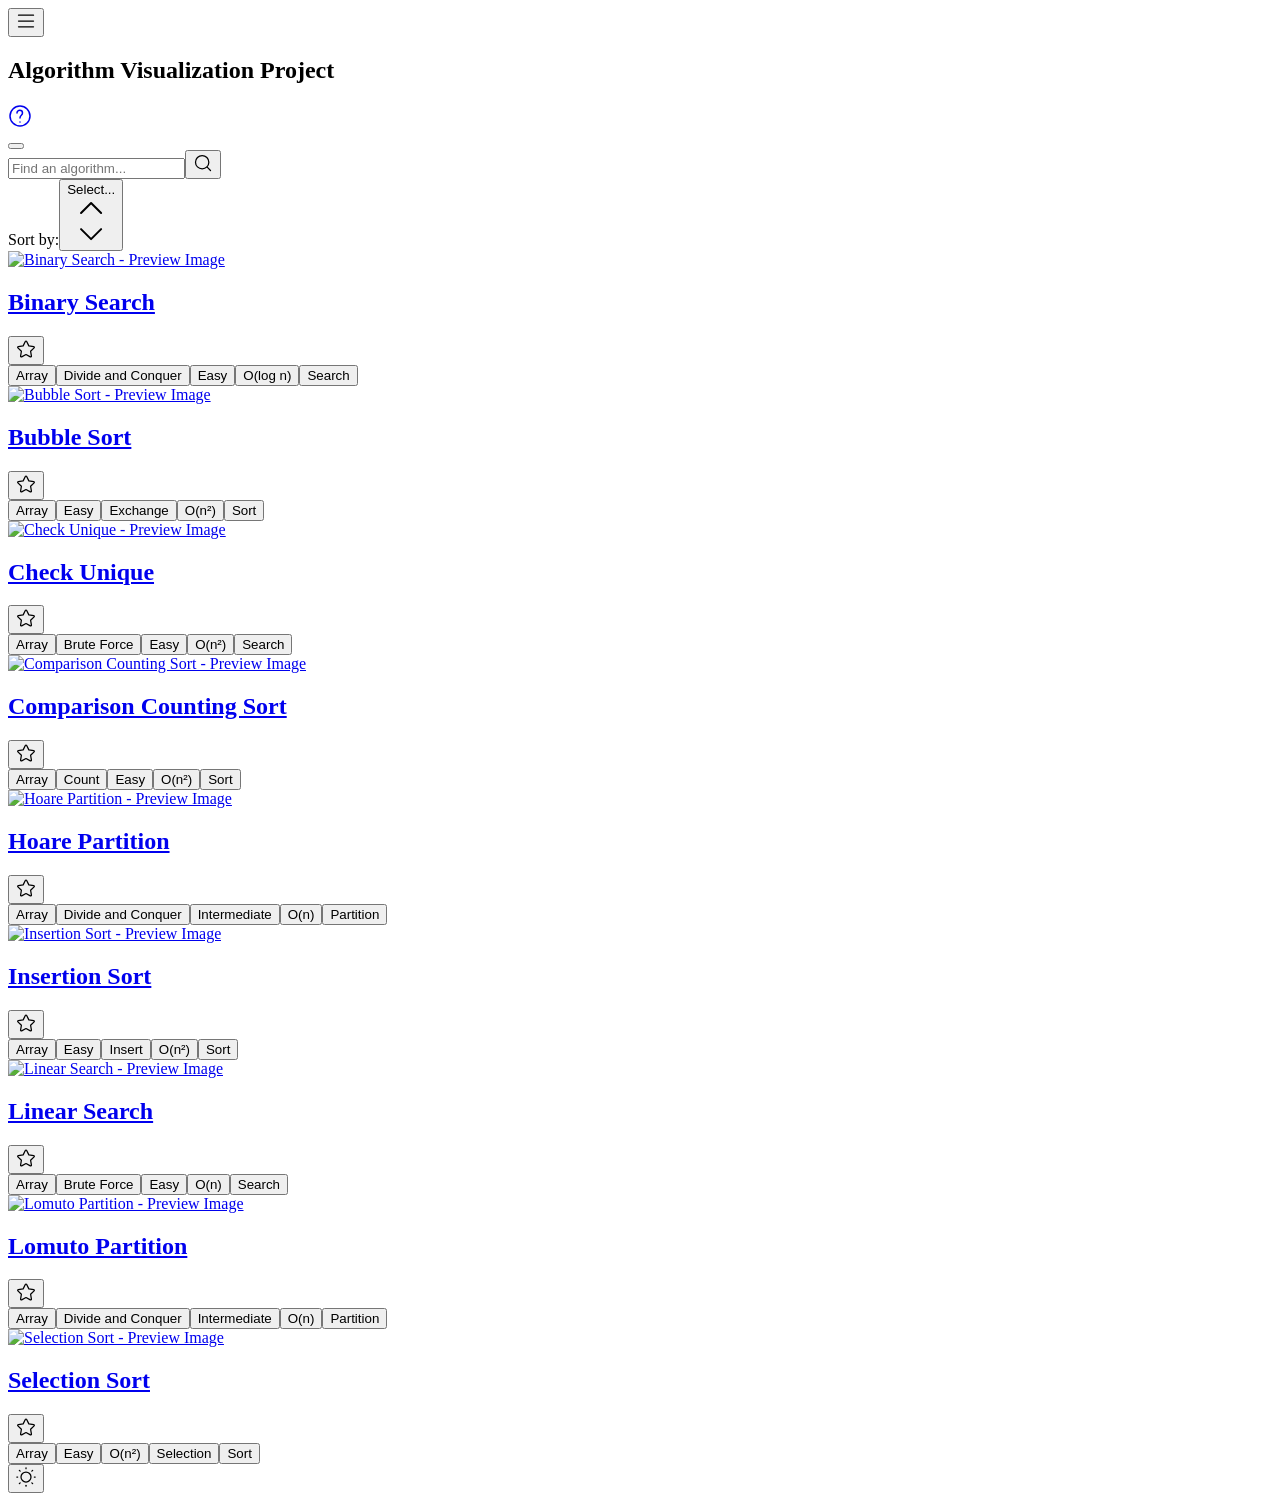
==== commit f38d1d05: "Polish and bugfixes" ====
--- a/index.html
+++ b/index.html
@@ -1,4 +1,4 @@
-<!DOCTYPE html><html lang="en"><head><meta charSet="utf-8"/><meta name="viewport" content="width=device-width, initial-scale=1.0, maximum-scale=1.0, user-scalable=no"/><link rel="preload" as="image" href="/MiamiOH-AVP-Demo/img/check-unique_light.png"/><link rel="preload" as="image" href="/MiamiOH-AVP-Demo/img/linear-search_light.png"/><link rel="preconnect" href="https://fonts.googleapis.com" crossorigin="anonymous"/><link rel="preconnect" href="https://fonts.gstatic.com" crossorigin="anonymous"/><link rel="icon" href="favicon.ico" type="image/x-icon"/><link rel="manifest" href="manifest.json"/><meta property="og:image" content="?????"/><title>Algorithm Visualization Project | Home</title><meta property="og:title" content="Algorithm Visualization Project | Home"/><meta name="description" content="Select an algorithm or create your own to begin learning."/><meta property="og:description" content="Select an algorithm or create your own to begin learning."/><link rel="modulepreload" href="/MiamiOH-AVP-Demo/assets/manifest-5cc4a51a.js"/><link rel="modulepreload" href="/MiamiOH-AVP-Demo/assets/entry.client-BV5nt48M.js"/><link rel="modulepreload" href="/MiamiOH-AVP-Demo/assets/jsx-runtime-Dd3cPh-E.js"/><link rel="modulepreload" href="/MiamiOH-AVP-Demo/assets/root-DFRAVC_o.js"/><link rel="modulepreload" href="/MiamiOH-AVP-Demo/assets/PageMeta-CjgXOVQE.js"/><link rel="modulepreload" href="/MiamiOH-AVP-Demo/assets/dist-C65FsZX2.js"/><link rel="modulepreload" href="/MiamiOH-AVP-Demo/assets/index-CIVcd_Dn.js"/><link rel="modulepreload" href="/MiamiOH-AVP-Demo/assets/AppFrame-Dj-Do-B0.js"/><link rel="modulepreload" href="/MiamiOH-AVP-Demo/assets/Xmark-v76FZB0m.js"/><link rel="stylesheet" href="https://fonts.googleapis.com/css2?family=Inter:ital,opsz,wght@0,14..32,100..900;1,14..32,100..900&amp;display=swap"/><link rel="stylesheet" href="/MiamiOH-AVP-Demo/assets/root-DsZtvawf.css"/></head><body class="h-screen overflow-hidden"><header><nav class="w-full border overflow-hidden p-2 shadow-black/5 rounded-none flex items-center border-[#d8d8dc] dark:border-[#38383c] border-t-0 border-l-0 border-r-0 shadow-none bg-[#ffffff] dark:bg-[#18181c]"><button aria-label="Main Menu" title="Main Menu" aria-haspopup="dialog" class="inline-grid place-items-center border align-middle select-none font-sans font-medium text-center transition-all duration-300 ease-in disabled:opacity-50 disabled:shadow-none disabled:pointer-events-none data-[shape=circular]:rounded-full text-sm min-w-[38px] min-h-[38px] rounded-md bg-transparent border-transparent text-primary hover:bg-primary/5 hover:border-primary/5 shadow-none hover:shadow-none cursor-pointer" data-shape="default"><svg width="1.5em" height="1.5em" stroke-width="1.5" viewBox="0 0 24 24" fill="none" xmlns="http://www.w3.org/2000/svg" color="currentColor" class="stroke-2 w-6 h-6" role="presentation"><path d="M3 5H21" stroke="currentColor" stroke-linecap="round" stroke-linejoin="round"></path><path d="M3 12H21" stroke="currentColor" stroke-linecap="round" stroke-linejoin="round"></path><path d="M3 19H21" stroke="currentColor" stroke-linecap="round" stroke-linejoin="round"></path></svg></button><h1 class="font-sans antialiased text-4xl md:text-5xl lg:text-6xl text-lg! font-medium ml-2">Algorithm Visualization Project</h1><div role="presentation" class="inline-block grow undefined"></div><a aria-label="Get Help" title="Get Help" href="/MiamiOH-AVP-Demo/wiki" target="_blank" class="inline-grid place-items-center border align-middle select-none font-sans font-medium text-center transition-all duration-300 ease-in disabled:opacity-50 disabled:shadow-none disabled:pointer-events-none data-[shape=circular]:rounded-full text-sm min-w-[38px] min-h-[38px] rounded-md bg-transparent border-transparent text-primary hover:bg-primary/5 hover:border-primary/5 shadow-none hover:shadow-none" data-shape="default"><svg width="1.5em" height="1.5em" stroke-width="1.5" viewBox="0 0 24 24" fill="none" xmlns="http://www.w3.org/2000/svg" color="currentColor" class="stroke-2 w-6 h-6" role="presentation"><path d="M12 22C17.5228 22 22 17.5228 22 12C22 6.47715 17.5228 2 12 2C6.47715 2 2 6.47715 2 12C2 17.5228 6.47715 22 12 22Z" stroke="currentColor" stroke-linecap="round" stroke-linejoin="round"></path><path d="M9 9C9 5.49997 14.5 5.5 14.5 9C14.5 11.5 12 10.9999 12 13.9999" stroke="currentColor" stroke-linecap="round" stroke-linejoin="round"></path><path d="M12 18.01L12.01 17.9989" stroke="currentColor" stroke-linecap="round" stroke-linejoin="round"></path></svg></a></nav></header><button aria-hidden="true" data-open="false" class="outline-none hidden" aria-expanded="false" aria-haspopup="dialog"></button><main class="h-[calc(100%-3.5rem+1px)]"><section class="h-full overflow-y-scroll"><form role="search" aria-label="Sort and search results" class="flex portrait:flex-col portrait:gap-2 items-center py-3 px-4 sticky z-50 top-0 bg-[#ffffff] dark:bg-[#18181c] border-b border-[#d8d8dc] dark:border-[#38383c]"><div class="w-96 max-w-full"><div class="relative w-full"><input placeholder="Find an algorithm..." aria-label="Find an algorithm" type="search" class="w-full aria-disabled:cursor-not-allowed outline-none focus:outline-none text-black dark:text-white placeholder:text-foreground/60 bg-transparent ring-transparent border transition-all duration-300 ease-in disabled:opacity-50 disabled:pointer-events-none data-[error=true]:border-error data-[success=true]:border-success select-none data-[shape=pill]:rounded-full text-sm rounded-md py-2 px-2.5 ring data-[icon-placement=start]:ps-9 data-[icon-placement=end]:pe-9 hover:ring-primary/10 focus:ring-primary/10 shadow-none border-[#d8d8dc] dark:border-[#38383c] hover:border-[#b8b8bc] hover:dark:border-[#58585c] focus:border-[#98989c] focus:dark:border-[#78787c] peer" data-error="false" data-success="false" data-shape="default" data-icon-placement="" value=""/><button class="absolute top-1/2 -translate-y-1/2 text-foreground/70 peer-hover:text-black peer-focus:text-black dark:peer-hover:text-white dark:peer-focus:text-white transition-all duration-300 ease-in overflow-hidden w-5 h-5 data-[placement=start]:left-2.5 data-[placement=end]:right-2.5 pointer-events-auto cursor-pointer hover:text-primary focus-visible:text-primary" data-error="false" data-success="false" data-placement="start"><svg width="1.5em" height="1.5em" viewBox="0 0 24 24" stroke-width="1.5" fill="none" xmlns="http://www.w3.org/2000/svg" color="currentColor" class="h-full w-full stroke-2" role="presentation"><path d="M17 17L21 21" stroke="currentColor" stroke-linecap="round" stroke-linejoin="round"></path><path d="M3 11C3 15.4183 6.58172 19 11 19C13.213 19 15.2161 18.1015 16.6644 16.6493C18.1077 15.2022 19 13.2053 19 11C19 6.58172 15.4183 3 11 3C6.58172 3 3 6.58172 3 11Z" stroke="currentColor" stroke-linecap="round" stroke-linejoin="round"></path></svg></button></div></div><div class="flex flex-wrap gap-1 p-0 ml-4 portrait:justify-center portrait:ml-0 empty:hidden"></div><div role="presentation" class="inline-block grow portrait:hidden"></div><div class="flex items-center"><label for="sort-options" class="font-sans antialiased text-base pr-2 text-primary/70 cursor-pointer">Sort by:</label><button id="sort-options" aria-label="Select sort order" title="Select sort order" tabindex="0" type="button" class="flex items-center gap-4 justify-between h-max outline-none focus:outline-none bg-transparent ring-transparent border transition-all duration-300 ease-in disabled:opacity-50 disabled:pointer-events-none data-[error=true]:border-error data-[success=true]:border-success select-none text-start data-[shape=pill]:rounded-full [&amp;_data-slot=placeholder]:text-foreground/60 text-sm rounded-md py-2 px-2.5 ring hover:ring-primary/10 focus:ring-primary/10 data-[open=true]:ring-primary/10 w-44 shadow-none cursor-pointer text-primary/70 border-[#d8d8dc] dark:border-[#38383c] hover:border-[#b8b8bc] hover:dark:border-[#58585c] focus:border-[#98989c] focus:dark:border-[#78787c] data-[open=true]:border-[#98989c] data-[open=true]:dark:border-[#78787c]" data-open="false" data-error="false" data-success="false" aria-expanded="false" aria-haspopup="listbox" role="combobox"><span data-slot="placeholder">Select...</span><svg viewBox="0 0 24 24" fill="none" xmlns="http://www.w3.org/2000/svg" color="currentColor" class="h-[1em] w-[1em] translate-x-0.5 stroke-[1.5]"><path d="M17 8L12 3L7 8" stroke="currentColor" stroke-linecap="round" stroke-linejoin="round"></path><path d="M17 16L12 21L7 16" stroke="currentColor" stroke-linecap="round" stroke-linejoin="round"></path></svg></button><input readOnly="" style="display:none" value="favorites"/></div></form><div class="flex flex-wrap justify-center gap-4 py-6 px-4"><a href="/MiamiOH-AVP-Demo/run?algorithm=check_unique" class="rounded-lg border shadow-black/5 w-76 p-4 border-transparent shadow-none overflow-visible transition-all duration-300 bg-transparent hover:bg-primary/5 hover:border-[#d8d8dc] hover:dark:border-[#38383c] focus-visible:bg-primary/5 focus-visible:border-[#d8d8dc] focus-visible:dark:border-[#38383c]"><img src="/MiamiOH-AVP-Demo/img/check-unique_light.png" alt="Check Unique - Preview Image" class="h-max m-0 w-full rounded-lg border border-[#d8d8dc]/50 dark:border-[#38383c]/50"/><div class="w-full h-max rounded flex justify-between items-center p-0 my-2"><h2 class="font-sans antialiased text-3xl md:text-4xl lg:text-5xl text-lg! font-medium">Check Unique</h2><button aria-label="Add to favorites" title="Add to favorites" class="inline-grid place-items-center align-middle select-none font-sans font-medium text-center transition-all duration-300 ease-in disabled:opacity-50 disabled:shadow-none disabled:pointer-events-none data-[shape=circular]:rounded-full text-sm min-w-[38px] min-h-[38px] rounded-md bg-transparent border-transparent text-primary hover:border-primary/5 shadow-none hover:shadow-none translate-x-2 border-0 hover:bg-transparent cursor-pointer" data-shape="default"><svg width="1.5em" height="1.5em" stroke-width="1.5" viewBox="0 0 24 24" fill="none" xmlns="http://www.w3.org/2000/svg" color="currentColor" class="stroke-2 w-5 h-5" role="presentation"><path d="M8.58737 8.23597L11.1849 3.00376C11.5183 2.33208 12.4817 2.33208 12.8151 3.00376L15.4126 8.23597L21.2215 9.08017C21.9668 9.18848 22.2638 10.0994 21.7243 10.6219L17.5217 14.6918L18.5135 20.4414C18.6409 21.1798 17.8614 21.7428 17.1945 21.3941L12 18.678L6.80547 21.3941C6.1386 21.7428 5.35909 21.1798 5.48645 20.4414L6.47825 14.6918L2.27575 10.6219C1.73617 10.0994 2.03322 9.18848 2.77852 9.08017L8.58737 8.23597Z" stroke="currentColor" stroke-linecap="round" stroke-linejoin="round"></path></svg></button></div><div class="w-full rounded flex flex-wrap gap-1 p-0"><button aria-label="Toggle &quot;Array&quot; tag filter" title="Toggle &quot;Array&quot; tag filter" class="inline-flex items-center justify-center border align-middle select-none font-sans font-medium text-center transition-all duration-300 ease-in disabled:opacity-50 disabled:shadow-none disabled:cursor-not-allowed data-[shape=pill]:rounded-full data-[width=full]:w-full focus:shadow-none rounded-md py-1 px-2 hover:shadow bg-transparent text-primary hover:bg-primary hover:text-primary-foreground border-primary/50 text-xs shadow-none false cursor-pointer" data-shape="default" data-width="default">Array</button><button aria-label="Toggle &quot;Brute Force&quot; tag filter" title="Toggle &quot;Brute Force&quot; tag filter" class="inline-flex items-center justify-center border align-middle select-none font-sans font-medium text-center transition-all duration-300 ease-in disabled:opacity-50 disabled:shadow-none disabled:cursor-not-allowed data-[shape=pill]:rounded-full data-[width=full]:w-full focus:shadow-none rounded-md py-1 px-2 hover:shadow bg-transparent text-primary hover:bg-primary hover:text-primary-foreground border-primary/50 text-xs shadow-none false cursor-pointer" data-shape="default" data-width="default">Brute Force</button><button aria-label="Toggle &quot;Easy&quot; tag filter" title="Toggle &quot;Easy&quot; tag filter" class="inline-flex items-center justify-center border align-middle select-none font-sans font-medium text-center transition-all duration-300 ease-in disabled:opacity-50 disabled:shadow-none disabled:cursor-not-allowed data-[shape=pill]:rounded-full data-[width=full]:w-full focus:shadow-none rounded-md py-1 px-2 hover:shadow bg-transparent text-primary hover:bg-primary hover:text-primary-foreground border-primary/50 text-xs shadow-none false cursor-pointer" data-shape="default" data-width="default">Easy</button><button aria-label="Toggle &quot;O(n²)&quot; tag filter" title="Toggle &quot;O(n²)&quot; tag filter" class="inline-flex items-center justify-center border align-middle select-none font-sans font-medium text-center transition-all duration-300 ease-in disabled:opacity-50 disabled:shadow-none disabled:cursor-not-allowed data-[shape=pill]:rounded-full data-[width=full]:w-full focus:shadow-none rounded-md py-1 px-2 hover:shadow bg-transparent text-primary hover:bg-primary hover:text-primary-foreground border-primary/50 text-xs shadow-none false cursor-pointer" data-shape="default" data-width="default">O(n²)</button><button aria-label="Toggle &quot;Search&quot; tag filter" title="Toggle &quot;Search&quot; tag filter" class="inline-flex items-center justify-center border align-middle select-none font-sans font-medium text-center transition-all duration-300 ease-in disabled:opacity-50 disabled:shadow-none disabled:cursor-not-allowed data-[shape=pill]:rounded-full data-[width=full]:w-full focus:shadow-none rounded-md py-1 px-2 hover:shadow bg-transparent text-primary hover:bg-primary hover:text-primary-foreground border-primary/50 text-xs shadow-none false cursor-pointer" data-shape="default" data-width="default">Search</button></div></a><a href="/MiamiOH-AVP-Demo/run?algorithm=linear_search" class="rounded-lg border shadow-black/5 w-76 p-4 border-transparent shadow-none overflow-visible transition-all duration-300 bg-transparent hover:bg-primary/5 hover:border-[#d8d8dc] hover:dark:border-[#38383c] focus-visible:bg-primary/5 focus-visible:border-[#d8d8dc] focus-visible:dark:border-[#38383c]"><img src="/MiamiOH-AVP-Demo/img/linear-search_light.png" alt="Linear Search - Preview Image" class="h-max m-0 w-full rounded-lg border border-[#d8d8dc]/50 dark:border-[#38383c]/50"/><div class="w-full h-max rounded flex justify-between items-center p-0 my-2"><h2 class="font-sans antialiased text-3xl md:text-4xl lg:text-5xl text-lg! font-medium">Linear Search</h2><button aria-label="Add to favorites" title="Add to favorites" class="inline-grid place-items-center align-middle select-none font-sans font-medium text-center transition-all duration-300 ease-in disabled:opacity-50 disabled:shadow-none disabled:pointer-events-none data-[shape=circular]:rounded-full text-sm min-w-[38px] min-h-[38px] rounded-md bg-transparent border-transparent text-primary hover:border-primary/5 shadow-none hover:shadow-none translate-x-2 border-0 hover:bg-transparent cursor-pointer" data-shape="default"><svg width="1.5em" height="1.5em" stroke-width="1.5" viewBox="0 0 24 24" fill="none" xmlns="http://www.w3.org/2000/svg" color="currentColor" class="stroke-2 w-5 h-5" role="presentation"><path d="M8.58737 8.23597L11.1849 3.00376C11.5183 2.33208 12.4817 2.33208 12.8151 3.00376L15.4126 8.23597L21.2215 9.08017C21.9668 9.18848 22.2638 10.0994 21.7243 10.6219L17.5217 14.6918L18.5135 20.4414C18.6409 21.1798 17.8614 21.7428 17.1945 21.3941L12 18.678L6.80547 21.3941C6.1386 21.7428 5.35909 21.1798 5.48645 20.4414L6.47825 14.6918L2.27575 10.6219C1.73617 10.0994 2.03322 9.18848 2.77852 9.08017L8.58737 8.23597Z" stroke="currentColor" stroke-linecap="round" stroke-linejoin="round"></path></svg></button></div><div class="w-full rounded flex flex-wrap gap-1 p-0"><button aria-label="Toggle &quot;Array&quot; tag filter" title="Toggle &quot;Array&quot; tag filter" class="inline-flex items-center justify-center border align-middle select-none font-sans font-medium text-center transition-all duration-300 ease-in disabled:opacity-50 disabled:shadow-none disabled:cursor-not-allowed data-[shape=pill]:rounded-full data-[width=full]:w-full focus:shadow-none rounded-md py-1 px-2 hover:shadow bg-transparent text-primary hover:bg-primary hover:text-primary-foreground border-primary/50 text-xs shadow-none false cursor-pointer" data-shape="default" data-width="default">Array</button><button aria-label="Toggle &quot;Brute Force&quot; tag filter" title="Toggle &quot;Brute Force&quot; tag filter" class="inline-flex items-center justify-center border align-middle select-none font-sans font-medium text-center transition-all duration-300 ease-in disabled:opacity-50 disabled:shadow-none disabled:cursor-not-allowed data-[shape=pill]:rounded-full data-[width=full]:w-full focus:shadow-none rounded-md py-1 px-2 hover:shadow bg-transparent text-primary hover:bg-primary hover:text-primary-foreground border-primary/50 text-xs shadow-none false cursor-pointer" data-shape="default" data-width="default">Brute Force</button><button aria-label="Toggle &quot;Easy&quot; tag filter" title="Toggle &quot;Easy&quot; tag filter" class="inline-flex items-center justify-center border align-middle select-none font-sans font-medium text-center transition-all duration-300 ease-in disabled:opacity-50 disabled:shadow-none disabled:cursor-not-allowed data-[shape=pill]:rounded-full data-[width=full]:w-full focus:shadow-none rounded-md py-1 px-2 hover:shadow bg-transparent text-primary hover:bg-primary hover:text-primary-foreground border-primary/50 text-xs shadow-none false cursor-pointer" data-shape="default" data-width="default">Easy</button><button aria-label="Toggle &quot;O(n)&quot; tag filter" title="Toggle &quot;O(n)&quot; tag filter" class="inline-flex items-center justify-center border align-middle select-none font-sans font-medium text-center transition-all duration-300 ease-in disabled:opacity-50 disabled:shadow-none disabled:cursor-not-allowed data-[shape=pill]:rounded-full data-[width=full]:w-full focus:shadow-none rounded-md py-1 px-2 hover:shadow bg-transparent text-primary hover:bg-primary hover:text-primary-foreground border-primary/50 text-xs shadow-none false cursor-pointer" data-shape="default" data-width="default">O(n)</button><button aria-label="Toggle &quot;Search&quot; tag filter" title="Toggle &quot;Search&quot; tag filter" class="inline-flex items-center justify-center border align-middle select-none font-sans font-medium text-center transition-all duration-300 ease-in disabled:opacity-50 disabled:shadow-none disabled:cursor-not-allowed data-[shape=pill]:rounded-full data-[width=full]:w-full focus:shadow-none rounded-md py-1 px-2 hover:shadow bg-transparent text-primary hover:bg-primary hover:text-primary-foreground border-primary/50 text-xs shadow-none false cursor-pointer" data-shape="default" data-width="default">Search</button></div></a></div></section></main><footer><div class="not-portrait:absolute not-portrait:bottom-2 not-portrait:left-2"><button aria-label="Enable Dark Mode" title="Enable Dark Mode" class="inline-grid place-items-center border align-middle select-none font-sans font-medium text-center duration-300 ease-in disabled:opacity-50 disabled:shadow-none disabled:pointer-events-none data-[shape=circular]:rounded-full text-sm min-w-[38px] min-h-[38px] rounded-md bg-transparent border-transparent text-primary hover:bg-primary/5 hover:border-primary/5 shadow-none hover:shadow-none opacity-50 hover:opacity-100 focus-visible:opacity-100 active:opacity-100 transition-opacity cursor-pointer" data-shape="default"><svg width="1.5em" height="1.5em" stroke-width="1.5" viewBox="0 0 24 24" fill="none" xmlns="http://www.w3.org/2000/svg" color="currentColor" class="h-6 w-6 stroke-2" role="presentation"><path d="M12 18C15.3137 18 18 15.3137 18 12C18 8.68629 15.3137 6 12 6C8.68629 6 6 8.68629 6 12C6 15.3137 8.68629 18 12 18Z" stroke="currentColor" stroke-linecap="round" stroke-linejoin="round"></path><path d="M22 12L23 12" stroke="currentColor" stroke-linecap="round" stroke-linejoin="round"></path><path d="M12 2V1" stroke="currentColor" stroke-linecap="round" stroke-linejoin="round"></path><path d="M12 23V22" stroke="currentColor" stroke-linecap="round" stroke-linejoin="round"></path><path d="M20 20L19 19" stroke="currentColor" stroke-linecap="round" stroke-linejoin="round"></path><path d="M20 4L19 5" stroke="currentColor" stroke-linecap="round" stroke-linejoin="round"></path><path d="M4 20L5 19" stroke="currentColor" stroke-linecap="round" stroke-linejoin="round"></path><path d="M4 4L5 5" stroke="currentColor" stroke-linecap="round" stroke-linejoin="round"></path><path d="M1 12L2 12" stroke="currentColor" stroke-linecap="round" stroke-linejoin="round"></path></svg></button></div></footer><script>((storageKey2, restoreKey) => {
+<!DOCTYPE html><html lang="en"><head><meta charSet="utf-8"/><meta name="viewport" content="width=device-width, initial-scale=1.0, maximum-scale=1.0, user-scalable=no"/><link rel="preload" as="image" href="/MiamiOH-AVP-Demo/img/binary-search_light.png"/><link rel="preload" as="image" href="/MiamiOH-AVP-Demo/img/bubble-sort_light.png"/><link rel="preload" as="image" href="/MiamiOH-AVP-Demo/img/check-unique_light.png"/><link rel="preload" as="image" href="/MiamiOH-AVP-Demo/img/comparison-counting-sort_light.png"/><link rel="preload" as="image" href="/MiamiOH-AVP-Demo/img/hoare-partition_light.png"/><link rel="preload" as="image" href="/MiamiOH-AVP-Demo/img/insertion-sort_light.png"/><link rel="preload" as="image" href="/MiamiOH-AVP-Demo/img/linear-search_light.png"/><link rel="preload" as="image" href="/MiamiOH-AVP-Demo/img/lomuto-partition_light.png"/><link rel="preload" as="image" href="/MiamiOH-AVP-Demo/img/selection-sort_light.png"/><link rel="preconnect" href="https://fonts.googleapis.com" crossorigin="anonymous"/><link rel="preconnect" href="https://fonts.gstatic.com" crossorigin="anonymous"/><link rel="icon" href="favicon.ico" type="image/x-icon"/><link rel="manifest" href="manifest.json"/><meta property="og:image" content="?????"/><title>Algorithm Visualization Project | Home</title><meta property="og:title" content="Algorithm Visualization Project | Home"/><meta name="description" content="Select an algorithm or create your own to begin learning."/><meta property="og:description" content="Select an algorithm or create your own to begin learning."/><link rel="modulepreload" href="/MiamiOH-AVP-Demo/assets/manifest-2ff897a1.js"/><link rel="modulepreload" href="/MiamiOH-AVP-Demo/assets/entry.client-kfKl2Kro.js"/><link rel="modulepreload" href="/MiamiOH-AVP-Demo/assets/jsx-runtime-dHIxGXBq.js"/><link rel="modulepreload" href="/MiamiOH-AVP-Demo/assets/root-aaNv2gH4.js"/><link rel="modulepreload" href="/MiamiOH-AVP-Demo/assets/PageMeta-DPJILaxX.js"/><link rel="modulepreload" href="/MiamiOH-AVP-Demo/assets/dist-BZL4I8xx.js"/><link rel="modulepreload" href="/MiamiOH-AVP-Demo/assets/index-BhFbLcpr.js"/><link rel="modulepreload" href="/MiamiOH-AVP-Demo/assets/AppFrame-B3X8n6bT.js"/><link rel="modulepreload" href="/MiamiOH-AVP-Demo/assets/Xmark-dQBSyTdY.js"/><link rel="stylesheet" href="https://fonts.googleapis.com/css2?family=Inter:ital,opsz,wght@0,14..32,100..900;1,14..32,100..900&amp;display=swap"/><link rel="stylesheet" href="/MiamiOH-AVP-Demo/assets/root-61BhKZZH.css"/></head><body class="h-screen overflow-hidden"><header><nav class="w-full border overflow-hidden p-2 shadow-black/5 rounded-none flex items-center border-[#d8d8dc] dark:border-[#38383c] border-t-0 border-l-0 border-r-0 shadow-none bg-[#ffffff] dark:bg-[#18181c]"><button aria-label="Main Menu" title="Main Menu" aria-haspopup="dialog" class="inline-grid place-items-center border align-middle select-none font-sans font-medium text-center transition-all duration-300 ease-in disabled:opacity-50 disabled:shadow-none disabled:pointer-events-none data-[shape=circular]:rounded-full text-sm min-w-[38px] min-h-[38px] rounded-md bg-transparent border-transparent text-primary hover:bg-primary/5 hover:border-primary/5 shadow-none hover:shadow-none cursor-pointer" data-shape="default"><svg width="1.5em" height="1.5em" stroke-width="1.5" viewBox="0 0 24 24" fill="none" xmlns="http://www.w3.org/2000/svg" color="currentColor" class="stroke-2 w-6 h-6" role="presentation"><path d="M3 5H21" stroke="currentColor" stroke-linecap="round" stroke-linejoin="round"></path><path d="M3 12H21" stroke="currentColor" stroke-linecap="round" stroke-linejoin="round"></path><path d="M3 19H21" stroke="currentColor" stroke-linecap="round" stroke-linejoin="round"></path></svg></button><h1 class="font-sans antialiased text-4xl md:text-5xl lg:text-6xl text-lg! font-medium ml-2">Algorithm Visualization Project</h1><div role="presentation" class="inline-block grow undefined"></div><a aria-label="Get Help" title="Get Help" href="/MiamiOH-AVP-Demo/wiki" target="_blank" class="inline-grid place-items-center border align-middle select-none font-sans font-medium text-center transition-all duration-300 ease-in disabled:opacity-50 disabled:shadow-none disabled:pointer-events-none data-[shape=circular]:rounded-full text-sm min-w-[38px] min-h-[38px] rounded-md bg-transparent border-transparent text-primary hover:bg-primary/5 hover:border-primary/5 shadow-none hover:shadow-none" data-shape="default"><svg width="1.5em" height="1.5em" stroke-width="1.5" viewBox="0 0 24 24" fill="none" xmlns="http://www.w3.org/2000/svg" color="currentColor" class="stroke-2 w-6 h-6" role="presentation"><path d="M12 22C17.5228 22 22 17.5228 22 12C22 6.47715 17.5228 2 12 2C6.47715 2 2 6.47715 2 12C2 17.5228 6.47715 22 12 22Z" stroke="currentColor" stroke-linecap="round" stroke-linejoin="round"></path><path d="M9 9C9 5.49997 14.5 5.5 14.5 9C14.5 11.5 12 10.9999 12 13.9999" stroke="currentColor" stroke-linecap="round" stroke-linejoin="round"></path><path d="M12 18.01L12.01 17.9989" stroke="currentColor" stroke-linecap="round" stroke-linejoin="round"></path></svg></a></nav></header><button aria-hidden="true" data-open="false" class="outline-none hidden" aria-expanded="false" aria-haspopup="dialog"></button><main class="h-[calc(100%-3.5rem+1px)]"><section class="h-full overflow-y-scroll"><form role="search" aria-label="Sort and search results" class="flex portrait:flex-col portrait:gap-2 items-center py-3 px-4 sticky z-50 top-0 bg-[#ffffff] dark:bg-[#18181c] border-b border-[#d8d8dc] dark:border-[#38383c]"><div class="w-96 max-w-full"><div class="relative w-full"><input placeholder="Find an algorithm..." aria-label="Find an algorithm" type="search" class="w-full aria-disabled:cursor-not-allowed outline-none focus:outline-none text-black dark:text-white placeholder:text-foreground/60 bg-transparent ring-transparent border transition-all duration-300 ease-in disabled:opacity-50 disabled:pointer-events-none data-[error=true]:border-error data-[success=true]:border-success select-none data-[shape=pill]:rounded-full text-sm rounded-md py-2 px-2.5 ring data-[icon-placement=start]:ps-9 data-[icon-placement=end]:pe-9 hover:ring-primary/10 focus:ring-primary/10 shadow-none border-[#d8d8dc] dark:border-[#38383c] hover:border-[#b8b8bc] hover:dark:border-[#58585c] focus:border-[#98989c] focus:dark:border-[#78787c] peer" data-error="false" data-success="false" data-shape="default" data-icon-placement="" value=""/><button class="absolute top-1/2 -translate-y-1/2 text-foreground/70 peer-hover:text-black peer-focus:text-black dark:peer-hover:text-white dark:peer-focus:text-white transition-all duration-300 ease-in overflow-hidden w-5 h-5 data-[placement=start]:left-2.5 data-[placement=end]:right-2.5 pointer-events-auto cursor-pointer hover:text-primary focus-visible:text-primary" data-error="false" data-success="false" data-placement="start"><svg width="1.5em" height="1.5em" viewBox="0 0 24 24" stroke-width="1.5" fill="none" xmlns="http://www.w3.org/2000/svg" color="currentColor" class="h-full w-full stroke-2" role="presentation"><path d="M17 17L21 21" stroke="currentColor" stroke-linecap="round" stroke-linejoin="round"></path><path d="M3 11C3 15.4183 6.58172 19 11 19C13.213 19 15.2161 18.1015 16.6644 16.6493C18.1077 15.2022 19 13.2053 19 11C19 6.58172 15.4183 3 11 3C6.58172 3 3 6.58172 3 11Z" stroke="currentColor" stroke-linecap="round" stroke-linejoin="round"></path></svg></button></div></div><div class="flex flex-wrap gap-1 p-0 ml-4 portrait:justify-center portrait:ml-0 empty:hidden"></div><div role="presentation" class="inline-block grow portrait:hidden"></div><div class="flex items-center"><label for="sort-options" class="font-sans antialiased text-base pr-2 text-primary/70 cursor-pointer">Sort by:</label><button id="sort-options" aria-label="Select sort order" title="Select sort order" tabindex="0" type="button" class="flex items-center gap-4 justify-between h-max outline-none focus:outline-none bg-transparent ring-transparent border transition-all duration-300 ease-in disabled:opacity-50 disabled:pointer-events-none data-[error=true]:border-error data-[success=true]:border-success select-none text-start data-[shape=pill]:rounded-full [&amp;_data-slot=placeholder]:text-foreground/60 text-sm rounded-md py-2 px-2.5 ring hover:ring-primary/10 focus:ring-primary/10 data-[open=true]:ring-primary/10 w-44 shadow-none cursor-pointer text-primary/70 border-[#d8d8dc] dark:border-[#38383c] hover:border-[#b8b8bc] hover:dark:border-[#58585c] focus:border-[#98989c] focus:dark:border-[#78787c] data-[open=true]:border-[#98989c] data-[open=true]:dark:border-[#78787c]" data-open="false" data-error="false" data-success="false" aria-expanded="false" aria-haspopup="listbox" role="combobox"><span data-slot="placeholder">Select...</span><svg viewBox="0 0 24 24" fill="none" xmlns="http://www.w3.org/2000/svg" color="currentColor" class="h-[1em] w-[1em] translate-x-0.5 stroke-[1.5]"><path d="M17 8L12 3L7 8" stroke="currentColor" stroke-linecap="round" stroke-linejoin="round"></path><path d="M17 16L12 21L7 16" stroke="currentColor" stroke-linecap="round" stroke-linejoin="round"></path></svg></button><input readOnly="" style="display:none" value="favorites"/></div></form><div class="flex flex-wrap justify-center gap-4 py-6 px-4"><a href="/MiamiOH-AVP-Demo/run?algorithm=binary_search" class="rounded-lg border shadow-black/5 w-76 p-4 border-transparent shadow-none overflow-visible transition-all duration-300 bg-transparent hover:bg-primary/5 hover:border-[#d8d8dc] hover:dark:border-[#38383c] focus-visible:bg-primary/5 focus-visible:border-[#d8d8dc] focus-visible:dark:border-[#38383c]"><img src="/MiamiOH-AVP-Demo/img/binary-search_light.png" alt="Binary Search - Preview Image" class="h-max m-0 w-full rounded-lg border border-[#d8d8dc]/50 dark:border-[#38383c]/50"/><div class="w-full h-max rounded flex justify-between items-center p-0 my-2"><h2 class="font-sans antialiased text-3xl md:text-4xl lg:text-5xl text-lg! font-medium">Binary Search</h2><button aria-label="Add to favorites" title="Add to favorites" class="inline-grid place-items-center align-middle select-none font-sans font-medium text-center transition-all duration-300 ease-in disabled:opacity-50 disabled:shadow-none disabled:pointer-events-none data-[shape=circular]:rounded-full text-sm min-w-[38px] min-h-[38px] rounded-md bg-transparent border-transparent text-primary hover:border-primary/5 shadow-none hover:shadow-none translate-x-2 border-0 hover:bg-transparent cursor-pointer" data-shape="default"><svg width="1.5em" height="1.5em" stroke-width="1.5" viewBox="0 0 24 24" fill="none" xmlns="http://www.w3.org/2000/svg" color="currentColor" class="stroke-2 w-5 h-5" role="presentation"><path d="M8.58737 8.23597L11.1849 3.00376C11.5183 2.33208 12.4817 2.33208 12.8151 3.00376L15.4126 8.23597L21.2215 9.08017C21.9668 9.18848 22.2638 10.0994 21.7243 10.6219L17.5217 14.6918L18.5135 20.4414C18.6409 21.1798 17.8614 21.7428 17.1945 21.3941L12 18.678L6.80547 21.3941C6.1386 21.7428 5.35909 21.1798 5.48645 20.4414L6.47825 14.6918L2.27575 10.6219C1.73617 10.0994 2.03322 9.18848 2.77852 9.08017L8.58737 8.23597Z" stroke="currentColor" stroke-linecap="round" stroke-linejoin="round"></path></svg></button></div><div class="w-full rounded flex flex-wrap gap-1 p-0"><button aria-label="Toggle &quot;Array&quot; tag filter" title="Toggle &quot;Array&quot; tag filter" class="inline-flex items-center justify-center border align-middle select-none font-sans font-medium text-center transition-all duration-300 ease-in disabled:opacity-50 disabled:shadow-none disabled:cursor-not-allowed data-[shape=pill]:rounded-full data-[width=full]:w-full focus:shadow-none rounded-md py-1 px-2 hover:shadow bg-transparent text-primary hover:bg-primary hover:text-primary-foreground border-primary/50 text-xs shadow-none false cursor-pointer" data-shape="default" data-width="default">Array</button><button aria-label="Toggle &quot;Divide and Conquer&quot; tag filter" title="Toggle &quot;Divide and Conquer&quot; tag filter" class="inline-flex items-center justify-center border align-middle select-none font-sans font-medium text-center transition-all duration-300 ease-in disabled:opacity-50 disabled:shadow-none disabled:cursor-not-allowed data-[shape=pill]:rounded-full data-[width=full]:w-full focus:shadow-none rounded-md py-1 px-2 hover:shadow bg-transparent text-primary hover:bg-primary hover:text-primary-foreground border-primary/50 text-xs shadow-none false cursor-pointer" data-shape="default" data-width="default">Divide and Conquer</button><button aria-label="Toggle &quot;Easy&quot; tag filter" title="Toggle &quot;Easy&quot; tag filter" class="inline-flex items-center justify-center border align-middle select-none font-sans font-medium text-center transition-all duration-300 ease-in disabled:opacity-50 disabled:shadow-none disabled:cursor-not-allowed data-[shape=pill]:rounded-full data-[width=full]:w-full focus:shadow-none rounded-md py-1 px-2 hover:shadow bg-transparent text-primary hover:bg-primary hover:text-primary-foreground border-primary/50 text-xs shadow-none false cursor-pointer" data-shape="default" data-width="default">Easy</button><button aria-label="Toggle &quot;O(log n)&quot; tag filter" title="Toggle &quot;O(log n)&quot; tag filter" class="inline-flex items-center justify-center border align-middle select-none font-sans font-medium text-center transition-all duration-300 ease-in disabled:opacity-50 disabled:shadow-none disabled:cursor-not-allowed data-[shape=pill]:rounded-full data-[width=full]:w-full focus:shadow-none rounded-md py-1 px-2 hover:shadow bg-transparent text-primary hover:bg-primary hover:text-primary-foreground border-primary/50 text-xs shadow-none false cursor-pointer" data-shape="default" data-width="default">O(log n)</button><button aria-label="Toggle &quot;Search&quot; tag filter" title="Toggle &quot;Search&quot; tag filter" class="inline-flex items-center justify-center border align-middle select-none font-sans font-medium text-center transition-all duration-300 ease-in disabled:opacity-50 disabled:shadow-none disabled:cursor-not-allowed data-[shape=pill]:rounded-full data-[width=full]:w-full focus:shadow-none rounded-md py-1 px-2 hover:shadow bg-transparent text-primary hover:bg-primary hover:text-primary-foreground border-primary/50 text-xs shadow-none false cursor-pointer" data-shape="default" data-width="default">Search</button></div></a><a href="/MiamiOH-AVP-Demo/run?algorithm=bubble_sort" class="rounded-lg border shadow-black/5 w-76 p-4 border-transparent shadow-none overflow-visible transition-all duration-300 bg-transparent hover:bg-primary/5 hover:border-[#d8d8dc] hover:dark:border-[#38383c] focus-visible:bg-primary/5 focus-visible:border-[#d8d8dc] focus-visible:dark:border-[#38383c]"><img src="/MiamiOH-AVP-Demo/img/bubble-sort_light.png" alt="Bubble Sort - Preview Image" class="h-max m-0 w-full rounded-lg border border-[#d8d8dc]/50 dark:border-[#38383c]/50"/><div class="w-full h-max rounded flex justify-between items-center p-0 my-2"><h2 class="font-sans antialiased text-3xl md:text-4xl lg:text-5xl text-lg! font-medium">Bubble Sort</h2><button aria-label="Add to favorites" title="Add to favorites" class="inline-grid place-items-center align-middle select-none font-sans font-medium text-center transition-all duration-300 ease-in disabled:opacity-50 disabled:shadow-none disabled:pointer-events-none data-[shape=circular]:rounded-full text-sm min-w-[38px] min-h-[38px] rounded-md bg-transparent border-transparent text-primary hover:border-primary/5 shadow-none hover:shadow-none translate-x-2 border-0 hover:bg-transparent cursor-pointer" data-shape="default"><svg width="1.5em" height="1.5em" stroke-width="1.5" viewBox="0 0 24 24" fill="none" xmlns="http://www.w3.org/2000/svg" color="currentColor" class="stroke-2 w-5 h-5" role="presentation"><path d="M8.58737 8.23597L11.1849 3.00376C11.5183 2.33208 12.4817 2.33208 12.8151 3.00376L15.4126 8.23597L21.2215 9.08017C21.9668 9.18848 22.2638 10.0994 21.7243 10.6219L17.5217 14.6918L18.5135 20.4414C18.6409 21.1798 17.8614 21.7428 17.1945 21.3941L12 18.678L6.80547 21.3941C6.1386 21.7428 5.35909 21.1798 5.48645 20.4414L6.47825 14.6918L2.27575 10.6219C1.73617 10.0994 2.03322 9.18848 2.77852 9.08017L8.58737 8.23597Z" stroke="currentColor" stroke-linecap="round" stroke-linejoin="round"></path></svg></button></div><div class="w-full rounded flex flex-wrap gap-1 p-0"><button aria-label="Toggle &quot;Array&quot; tag filter" title="Toggle &quot;Array&quot; tag filter" class="inline-flex items-center justify-center border align-middle select-none font-sans font-medium text-center transition-all duration-300 ease-in disabled:opacity-50 disabled:shadow-none disabled:cursor-not-allowed data-[shape=pill]:rounded-full data-[width=full]:w-full focus:shadow-none rounded-md py-1 px-2 hover:shadow bg-transparent text-primary hover:bg-primary hover:text-primary-foreground border-primary/50 text-xs shadow-none false cursor-pointer" data-shape="default" data-width="default">Array</button><button aria-label="Toggle &quot;Easy&quot; tag filter" title="Toggle &quot;Easy&quot; tag filter" class="inline-flex items-center justify-center border align-middle select-none font-sans font-medium text-center transition-all duration-300 ease-in disabled:opacity-50 disabled:shadow-none disabled:cursor-not-allowed data-[shape=pill]:rounded-full data-[width=full]:w-full focus:shadow-none rounded-md py-1 px-2 hover:shadow bg-transparent text-primary hover:bg-primary hover:text-primary-foreground border-primary/50 text-xs shadow-none false cursor-pointer" data-shape="default" data-width="default">Easy</button><button aria-label="Toggle &quot;Exchange&quot; tag filter" title="Toggle &quot;Exchange&quot; tag filter" class="inline-flex items-center justify-center border align-middle select-none font-sans font-medium text-center transition-all duration-300 ease-in disabled:opacity-50 disabled:shadow-none disabled:cursor-not-allowed data-[shape=pill]:rounded-full data-[width=full]:w-full focus:shadow-none rounded-md py-1 px-2 hover:shadow bg-transparent text-primary hover:bg-primary hover:text-primary-foreground border-primary/50 text-xs shadow-none false cursor-pointer" data-shape="default" data-width="default">Exchange</button><button aria-label="Toggle &quot;O(n²)&quot; tag filter" title="Toggle &quot;O(n²)&quot; tag filter" class="inline-flex items-center justify-center border align-middle select-none font-sans font-medium text-center transition-all duration-300 ease-in disabled:opacity-50 disabled:shadow-none disabled:cursor-not-allowed data-[shape=pill]:rounded-full data-[width=full]:w-full focus:shadow-none rounded-md py-1 px-2 hover:shadow bg-transparent text-primary hover:bg-primary hover:text-primary-foreground border-primary/50 text-xs shadow-none false cursor-pointer" data-shape="default" data-width="default">O(n²)</button><button aria-label="Toggle &quot;Sort&quot; tag filter" title="Toggle &quot;Sort&quot; tag filter" class="inline-flex items-center justify-center border align-middle select-none font-sans font-medium text-center transition-all duration-300 ease-in disabled:opacity-50 disabled:shadow-none disabled:cursor-not-allowed data-[shape=pill]:rounded-full data-[width=full]:w-full focus:shadow-none rounded-md py-1 px-2 hover:shadow bg-transparent text-primary hover:bg-primary hover:text-primary-foreground border-primary/50 text-xs shadow-none false cursor-pointer" data-shape="default" data-width="default">Sort</button></div></a><a href="/MiamiOH-AVP-Demo/run?algorithm=check_unique" class="rounded-lg border shadow-black/5 w-76 p-4 border-transparent shadow-none overflow-visible transition-all duration-300 bg-transparent hover:bg-primary/5 hover:border-[#d8d8dc] hover:dark:border-[#38383c] focus-visible:bg-primary/5 focus-visible:border-[#d8d8dc] focus-visible:dark:border-[#38383c]"><img src="/MiamiOH-AVP-Demo/img/check-unique_light.png" alt="Check Unique - Preview Image" class="h-max m-0 w-full rounded-lg border border-[#d8d8dc]/50 dark:border-[#38383c]/50"/><div class="w-full h-max rounded flex justify-between items-center p-0 my-2"><h2 class="font-sans antialiased text-3xl md:text-4xl lg:text-5xl text-lg! font-medium">Check Unique</h2><button aria-label="Add to favorites" title="Add to favorites" class="inline-grid place-items-center align-middle select-none font-sans font-medium text-center transition-all duration-300 ease-in disabled:opacity-50 disabled:shadow-none disabled:pointer-events-none data-[shape=circular]:rounded-full text-sm min-w-[38px] min-h-[38px] rounded-md bg-transparent border-transparent text-primary hover:border-primary/5 shadow-none hover:shadow-none translate-x-2 border-0 hover:bg-transparent cursor-pointer" data-shape="default"><svg width="1.5em" height="1.5em" stroke-width="1.5" viewBox="0 0 24 24" fill="none" xmlns="http://www.w3.org/2000/svg" color="currentColor" class="stroke-2 w-5 h-5" role="presentation"><path d="M8.58737 8.23597L11.1849 3.00376C11.5183 2.33208 12.4817 2.33208 12.8151 3.00376L15.4126 8.23597L21.2215 9.08017C21.9668 9.18848 22.2638 10.0994 21.7243 10.6219L17.5217 14.6918L18.5135 20.4414C18.6409 21.1798 17.8614 21.7428 17.1945 21.3941L12 18.678L6.80547 21.3941C6.1386 21.7428 5.35909 21.1798 5.48645 20.4414L6.47825 14.6918L2.27575 10.6219C1.73617 10.0994 2.03322 9.18848 2.77852 9.08017L8.58737 8.23597Z" stroke="currentColor" stroke-linecap="round" stroke-linejoin="round"></path></svg></button></div><div class="w-full rounded flex flex-wrap gap-1 p-0"><button aria-label="Toggle &quot;Array&quot; tag filter" title="Toggle &quot;Array&quot; tag filter" class="inline-flex items-center justify-center border align-middle select-none font-sans font-medium text-center transition-all duration-300 ease-in disabled:opacity-50 disabled:shadow-none disabled:cursor-not-allowed data-[shape=pill]:rounded-full data-[width=full]:w-full focus:shadow-none rounded-md py-1 px-2 hover:shadow bg-transparent text-primary hover:bg-primary hover:text-primary-foreground border-primary/50 text-xs shadow-none false cursor-pointer" data-shape="default" data-width="default">Array</button><button aria-label="Toggle &quot;Brute Force&quot; tag filter" title="Toggle &quot;Brute Force&quot; tag filter" class="inline-flex items-center justify-center border align-middle select-none font-sans font-medium text-center transition-all duration-300 ease-in disabled:opacity-50 disabled:shadow-none disabled:cursor-not-allowed data-[shape=pill]:rounded-full data-[width=full]:w-full focus:shadow-none rounded-md py-1 px-2 hover:shadow bg-transparent text-primary hover:bg-primary hover:text-primary-foreground border-primary/50 text-xs shadow-none false cursor-pointer" data-shape="default" data-width="default">Brute Force</button><button aria-label="Toggle &quot;Easy&quot; tag filter" title="Toggle &quot;Easy&quot; tag filter" class="inline-flex items-center justify-center border align-middle select-none font-sans font-medium text-center transition-all duration-300 ease-in disabled:opacity-50 disabled:shadow-none disabled:cursor-not-allowed data-[shape=pill]:rounded-full data-[width=full]:w-full focus:shadow-none rounded-md py-1 px-2 hover:shadow bg-transparent text-primary hover:bg-primary hover:text-primary-foreground border-primary/50 text-xs shadow-none false cursor-pointer" data-shape="default" data-width="default">Easy</button><button aria-label="Toggle &quot;O(n²)&quot; tag filter" title="Toggle &quot;O(n²)&quot; tag filter" class="inline-flex items-center justify-center border align-middle select-none font-sans font-medium text-center transition-all duration-300 ease-in disabled:opacity-50 disabled:shadow-none disabled:cursor-not-allowed data-[shape=pill]:rounded-full data-[width=full]:w-full focus:shadow-none rounded-md py-1 px-2 hover:shadow bg-transparent text-primary hover:bg-primary hover:text-primary-foreground border-primary/50 text-xs shadow-none false cursor-pointer" data-shape="default" data-width="default">O(n²)</button><button aria-label="Toggle &quot;Search&quot; tag filter" title="Toggle &quot;Search&quot; tag filter" class="inline-flex items-center justify-center border align-middle select-none font-sans font-medium text-center transition-all duration-300 ease-in disabled:opacity-50 disabled:shadow-none disabled:cursor-not-allowed data-[shape=pill]:rounded-full data-[width=full]:w-full focus:shadow-none rounded-md py-1 px-2 hover:shadow bg-transparent text-primary hover:bg-primary hover:text-primary-foreground border-primary/50 text-xs shadow-none false cursor-pointer" data-shape="default" data-width="default">Search</button></div></a><a href="/MiamiOH-AVP-Demo/run?algorithm=comparison_counting_sort" class="rounded-lg border shadow-black/5 w-76 p-4 border-transparent shadow-none overflow-visible transition-all duration-300 bg-transparent hover:bg-primary/5 hover:border-[#d8d8dc] hover:dark:border-[#38383c] focus-visible:bg-primary/5 focus-visible:border-[#d8d8dc] focus-visible:dark:border-[#38383c]"><img src="/MiamiOH-AVP-Demo/img/comparison-counting-sort_light.png" alt="Comparison Counting Sort - Preview Image" class="h-max m-0 w-full rounded-lg border border-[#d8d8dc]/50 dark:border-[#38383c]/50"/><div class="w-full h-max rounded flex justify-between items-center p-0 my-2"><h2 class="font-sans antialiased text-3xl md:text-4xl lg:text-5xl text-lg! font-medium">Comparison Counting Sort</h2><button aria-label="Add to favorites" title="Add to favorites" class="inline-grid place-items-center align-middle select-none font-sans font-medium text-center transition-all duration-300 ease-in disabled:opacity-50 disabled:shadow-none disabled:pointer-events-none data-[shape=circular]:rounded-full text-sm min-w-[38px] min-h-[38px] rounded-md bg-transparent border-transparent text-primary hover:border-primary/5 shadow-none hover:shadow-none translate-x-2 border-0 hover:bg-transparent cursor-pointer" data-shape="default"><svg width="1.5em" height="1.5em" stroke-width="1.5" viewBox="0 0 24 24" fill="none" xmlns="http://www.w3.org/2000/svg" color="currentColor" class="stroke-2 w-5 h-5" role="presentation"><path d="M8.58737 8.23597L11.1849 3.00376C11.5183 2.33208 12.4817 2.33208 12.8151 3.00376L15.4126 8.23597L21.2215 9.08017C21.9668 9.18848 22.2638 10.0994 21.7243 10.6219L17.5217 14.6918L18.5135 20.4414C18.6409 21.1798 17.8614 21.7428 17.1945 21.3941L12 18.678L6.80547 21.3941C6.1386 21.7428 5.35909 21.1798 5.48645 20.4414L6.47825 14.6918L2.27575 10.6219C1.73617 10.0994 2.03322 9.18848 2.77852 9.08017L8.58737 8.23597Z" stroke="currentColor" stroke-linecap="round" stroke-linejoin="round"></path></svg></button></div><div class="w-full rounded flex flex-wrap gap-1 p-0"><button aria-label="Toggle &quot;Array&quot; tag filter" title="Toggle &quot;Array&quot; tag filter" class="inline-flex items-center justify-center border align-middle select-none font-sans font-medium text-center transition-all duration-300 ease-in disabled:opacity-50 disabled:shadow-none disabled:cursor-not-allowed data-[shape=pill]:rounded-full data-[width=full]:w-full focus:shadow-none rounded-md py-1 px-2 hover:shadow bg-transparent text-primary hover:bg-primary hover:text-primary-foreground border-primary/50 text-xs shadow-none false cursor-pointer" data-shape="default" data-width="default">Array</button><button aria-label="Toggle &quot;Count&quot; tag filter" title="Toggle &quot;Count&quot; tag filter" class="inline-flex items-center justify-center border align-middle select-none font-sans font-medium text-center transition-all duration-300 ease-in disabled:opacity-50 disabled:shadow-none disabled:cursor-not-allowed data-[shape=pill]:rounded-full data-[width=full]:w-full focus:shadow-none rounded-md py-1 px-2 hover:shadow bg-transparent text-primary hover:bg-primary hover:text-primary-foreground border-primary/50 text-xs shadow-none false cursor-pointer" data-shape="default" data-width="default">Count</button><button aria-label="Toggle &quot;Easy&quot; tag filter" title="Toggle &quot;Easy&quot; tag filter" class="inline-flex items-center justify-center border align-middle select-none font-sans font-medium text-center transition-all duration-300 ease-in disabled:opacity-50 disabled:shadow-none disabled:cursor-not-allowed data-[shape=pill]:rounded-full data-[width=full]:w-full focus:shadow-none rounded-md py-1 px-2 hover:shadow bg-transparent text-primary hover:bg-primary hover:text-primary-foreground border-primary/50 text-xs shadow-none false cursor-pointer" data-shape="default" data-width="default">Easy</button><button aria-label="Toggle &quot;O(n²)&quot; tag filter" title="Toggle &quot;O(n²)&quot; tag filter" class="inline-flex items-center justify-center border align-middle select-none font-sans font-medium text-center transition-all duration-300 ease-in disabled:opacity-50 disabled:shadow-none disabled:cursor-not-allowed data-[shape=pill]:rounded-full data-[width=full]:w-full focus:shadow-none rounded-md py-1 px-2 hover:shadow bg-transparent text-primary hover:bg-primary hover:text-primary-foreground border-primary/50 text-xs shadow-none false cursor-pointer" data-shape="default" data-width="default">O(n²)</button><button aria-label="Toggle &quot;Sort&quot; tag filter" title="Toggle &quot;Sort&quot; tag filter" class="inline-flex items-center justify-center border align-middle select-none font-sans font-medium text-center transition-all duration-300 ease-in disabled:opacity-50 disabled:shadow-none disabled:cursor-not-allowed data-[shape=pill]:rounded-full data-[width=full]:w-full focus:shadow-none rounded-md py-1 px-2 hover:shadow bg-transparent text-primary hover:bg-primary hover:text-primary-foreground border-primary/50 text-xs shadow-none false cursor-pointer" data-shape="default" data-width="default">Sort</button></div></a><a href="/MiamiOH-AVP-Demo/run?algorithm=hoare_partition" class="rounded-lg border shadow-black/5 w-76 p-4 border-transparent shadow-none overflow-visible transition-all duration-300 bg-transparent hover:bg-primary/5 hover:border-[#d8d8dc] hover:dark:border-[#38383c] focus-visible:bg-primary/5 focus-visible:border-[#d8d8dc] focus-visible:dark:border-[#38383c]"><img src="/MiamiOH-AVP-Demo/img/hoare-partition_light.png" alt="Hoare Partition - Preview Image" class="h-max m-0 w-full rounded-lg border border-[#d8d8dc]/50 dark:border-[#38383c]/50"/><div class="w-full h-max rounded flex justify-between items-center p-0 my-2"><h2 class="font-sans antialiased text-3xl md:text-4xl lg:text-5xl text-lg! font-medium">Hoare Partition</h2><button aria-label="Add to favorites" title="Add to favorites" class="inline-grid place-items-center align-middle select-none font-sans font-medium text-center transition-all duration-300 ease-in disabled:opacity-50 disabled:shadow-none disabled:pointer-events-none data-[shape=circular]:rounded-full text-sm min-w-[38px] min-h-[38px] rounded-md bg-transparent border-transparent text-primary hover:border-primary/5 shadow-none hover:shadow-none translate-x-2 border-0 hover:bg-transparent cursor-pointer" data-shape="default"><svg width="1.5em" height="1.5em" stroke-width="1.5" viewBox="0 0 24 24" fill="none" xmlns="http://www.w3.org/2000/svg" color="currentColor" class="stroke-2 w-5 h-5" role="presentation"><path d="M8.58737 8.23597L11.1849 3.00376C11.5183 2.33208 12.4817 2.33208 12.8151 3.00376L15.4126 8.23597L21.2215 9.08017C21.9668 9.18848 22.2638 10.0994 21.7243 10.6219L17.5217 14.6918L18.5135 20.4414C18.6409 21.1798 17.8614 21.7428 17.1945 21.3941L12 18.678L6.80547 21.3941C6.1386 21.7428 5.35909 21.1798 5.48645 20.4414L6.47825 14.6918L2.27575 10.6219C1.73617 10.0994 2.03322 9.18848 2.77852 9.08017L8.58737 8.23597Z" stroke="currentColor" stroke-linecap="round" stroke-linejoin="round"></path></svg></button></div><div class="w-full rounded flex flex-wrap gap-1 p-0"><button aria-label="Toggle &quot;Array&quot; tag filter" title="Toggle &quot;Array&quot; tag filter" class="inline-flex items-center justify-center border align-middle select-none font-sans font-medium text-center transition-all duration-300 ease-in disabled:opacity-50 disabled:shadow-none disabled:cursor-not-allowed data-[shape=pill]:rounded-full data-[width=full]:w-full focus:shadow-none rounded-md py-1 px-2 hover:shadow bg-transparent text-primary hover:bg-primary hover:text-primary-foreground border-primary/50 text-xs shadow-none false cursor-pointer" data-shape="default" data-width="default">Array</button><button aria-label="Toggle &quot;Divide and Conquer&quot; tag filter" title="Toggle &quot;Divide and Conquer&quot; tag filter" class="inline-flex items-center justify-center border align-middle select-none font-sans font-medium text-center transition-all duration-300 ease-in disabled:opacity-50 disabled:shadow-none disabled:cursor-not-allowed data-[shape=pill]:rounded-full data-[width=full]:w-full focus:shadow-none rounded-md py-1 px-2 hover:shadow bg-transparent text-primary hover:bg-primary hover:text-primary-foreground border-primary/50 text-xs shadow-none false cursor-pointer" data-shape="default" data-width="default">Divide and Conquer</button><button aria-label="Toggle &quot;Intermediate&quot; tag filter" title="Toggle &quot;Intermediate&quot; tag filter" class="inline-flex items-center justify-center border align-middle select-none font-sans font-medium text-center transition-all duration-300 ease-in disabled:opacity-50 disabled:shadow-none disabled:cursor-not-allowed data-[shape=pill]:rounded-full data-[width=full]:w-full focus:shadow-none rounded-md py-1 px-2 hover:shadow bg-transparent text-primary hover:bg-primary hover:text-primary-foreground border-primary/50 text-xs shadow-none false cursor-pointer" data-shape="default" data-width="default">Intermediate</button><button aria-label="Toggle &quot;O(n)&quot; tag filter" title="Toggle &quot;O(n)&quot; tag filter" class="inline-flex items-center justify-center border align-middle select-none font-sans font-medium text-center transition-all duration-300 ease-in disabled:opacity-50 disabled:shadow-none disabled:cursor-not-allowed data-[shape=pill]:rounded-full data-[width=full]:w-full focus:shadow-none rounded-md py-1 px-2 hover:shadow bg-transparent text-primary hover:bg-primary hover:text-primary-foreground border-primary/50 text-xs shadow-none false cursor-pointer" data-shape="default" data-width="default">O(n)</button><button aria-label="Toggle &quot;Partition&quot; tag filter" title="Toggle &quot;Partition&quot; tag filter" class="inline-flex items-center justify-center border align-middle select-none font-sans font-medium text-center transition-all duration-300 ease-in disabled:opacity-50 disabled:shadow-none disabled:cursor-not-allowed data-[shape=pill]:rounded-full data-[width=full]:w-full focus:shadow-none rounded-md py-1 px-2 hover:shadow bg-transparent text-primary hover:bg-primary hover:text-primary-foreground border-primary/50 text-xs shadow-none false cursor-pointer" data-shape="default" data-width="default">Partition</button></div></a><a href="/MiamiOH-AVP-Demo/run?algorithm=insertion_sort" class="rounded-lg border shadow-black/5 w-76 p-4 border-transparent shadow-none overflow-visible transition-all duration-300 bg-transparent hover:bg-primary/5 hover:border-[#d8d8dc] hover:dark:border-[#38383c] focus-visible:bg-primary/5 focus-visible:border-[#d8d8dc] focus-visible:dark:border-[#38383c]"><img src="/MiamiOH-AVP-Demo/img/insertion-sort_light.png" alt="Insertion Sort - Preview Image" class="h-max m-0 w-full rounded-lg border border-[#d8d8dc]/50 dark:border-[#38383c]/50"/><div class="w-full h-max rounded flex justify-between items-center p-0 my-2"><h2 class="font-sans antialiased text-3xl md:text-4xl lg:text-5xl text-lg! font-medium">Insertion Sort</h2><button aria-label="Add to favorites" title="Add to favorites" class="inline-grid place-items-center align-middle select-none font-sans font-medium text-center transition-all duration-300 ease-in disabled:opacity-50 disabled:shadow-none disabled:pointer-events-none data-[shape=circular]:rounded-full text-sm min-w-[38px] min-h-[38px] rounded-md bg-transparent border-transparent text-primary hover:border-primary/5 shadow-none hover:shadow-none translate-x-2 border-0 hover:bg-transparent cursor-pointer" data-shape="default"><svg width="1.5em" height="1.5em" stroke-width="1.5" viewBox="0 0 24 24" fill="none" xmlns="http://www.w3.org/2000/svg" color="currentColor" class="stroke-2 w-5 h-5" role="presentation"><path d="M8.58737 8.23597L11.1849 3.00376C11.5183 2.33208 12.4817 2.33208 12.8151 3.00376L15.4126 8.23597L21.2215 9.08017C21.9668 9.18848 22.2638 10.0994 21.7243 10.6219L17.5217 14.6918L18.5135 20.4414C18.6409 21.1798 17.8614 21.7428 17.1945 21.3941L12 18.678L6.80547 21.3941C6.1386 21.7428 5.35909 21.1798 5.48645 20.4414L6.47825 14.6918L2.27575 10.6219C1.73617 10.0994 2.03322 9.18848 2.77852 9.08017L8.58737 8.23597Z" stroke="currentColor" stroke-linecap="round" stroke-linejoin="round"></path></svg></button></div><div class="w-full rounded flex flex-wrap gap-1 p-0"><button aria-label="Toggle &quot;Array&quot; tag filter" title="Toggle &quot;Array&quot; tag filter" class="inline-flex items-center justify-center border align-middle select-none font-sans font-medium text-center transition-all duration-300 ease-in disabled:opacity-50 disabled:shadow-none disabled:cursor-not-allowed data-[shape=pill]:rounded-full data-[width=full]:w-full focus:shadow-none rounded-md py-1 px-2 hover:shadow bg-transparent text-primary hover:bg-primary hover:text-primary-foreground border-primary/50 text-xs shadow-none false cursor-pointer" data-shape="default" data-width="default">Array</button><button aria-label="Toggle &quot;Easy&quot; tag filter" title="Toggle &quot;Easy&quot; tag filter" class="inline-flex items-center justify-center border align-middle select-none font-sans font-medium text-center transition-all duration-300 ease-in disabled:opacity-50 disabled:shadow-none disabled:cursor-not-allowed data-[shape=pill]:rounded-full data-[width=full]:w-full focus:shadow-none rounded-md py-1 px-2 hover:shadow bg-transparent text-primary hover:bg-primary hover:text-primary-foreground border-primary/50 text-xs shadow-none false cursor-pointer" data-shape="default" data-width="default">Easy</button><button aria-label="Toggle &quot;Insert&quot; tag filter" title="Toggle &quot;Insert&quot; tag filter" class="inline-flex items-center justify-center border align-middle select-none font-sans font-medium text-center transition-all duration-300 ease-in disabled:opacity-50 disabled:shadow-none disabled:cursor-not-allowed data-[shape=pill]:rounded-full data-[width=full]:w-full focus:shadow-none rounded-md py-1 px-2 hover:shadow bg-transparent text-primary hover:bg-primary hover:text-primary-foreground border-primary/50 text-xs shadow-none false cursor-pointer" data-shape="default" data-width="default">Insert</button><button aria-label="Toggle &quot;O(n²)&quot; tag filter" title="Toggle &quot;O(n²)&quot; tag filter" class="inline-flex items-center justify-center border align-middle select-none font-sans font-medium text-center transition-all duration-300 ease-in disabled:opacity-50 disabled:shadow-none disabled:cursor-not-allowed data-[shape=pill]:rounded-full data-[width=full]:w-full focus:shadow-none rounded-md py-1 px-2 hover:shadow bg-transparent text-primary hover:bg-primary hover:text-primary-foreground border-primary/50 text-xs shadow-none false cursor-pointer" data-shape="default" data-width="default">O(n²)</button><button aria-label="Toggle &quot;Sort&quot; tag filter" title="Toggle &quot;Sort&quot; tag filter" class="inline-flex items-center justify-center border align-middle select-none font-sans font-medium text-center transition-all duration-300 ease-in disabled:opacity-50 disabled:shadow-none disabled:cursor-not-allowed data-[shape=pill]:rounded-full data-[width=full]:w-full focus:shadow-none rounded-md py-1 px-2 hover:shadow bg-transparent text-primary hover:bg-primary hover:text-primary-foreground border-primary/50 text-xs shadow-none false cursor-pointer" data-shape="default" data-width="default">Sort</button></div></a><a href="/MiamiOH-AVP-Demo/run?algorithm=linear_search" class="rounded-lg border shadow-black/5 w-76 p-4 border-transparent shadow-none overflow-visible transition-all duration-300 bg-transparent hover:bg-primary/5 hover:border-[#d8d8dc] hover:dark:border-[#38383c] focus-visible:bg-primary/5 focus-visible:border-[#d8d8dc] focus-visible:dark:border-[#38383c]"><img src="/MiamiOH-AVP-Demo/img/linear-search_light.png" alt="Linear Search - Preview Image" class="h-max m-0 w-full rounded-lg border border-[#d8d8dc]/50 dark:border-[#38383c]/50"/><div class="w-full h-max rounded flex justify-between items-center p-0 my-2"><h2 class="font-sans antialiased text-3xl md:text-4xl lg:text-5xl text-lg! font-medium">Linear Search</h2><button aria-label="Add to favorites" title="Add to favorites" class="inline-grid place-items-center align-middle select-none font-sans font-medium text-center transition-all duration-300 ease-in disabled:opacity-50 disabled:shadow-none disabled:pointer-events-none data-[shape=circular]:rounded-full text-sm min-w-[38px] min-h-[38px] rounded-md bg-transparent border-transparent text-primary hover:border-primary/5 shadow-none hover:shadow-none translate-x-2 border-0 hover:bg-transparent cursor-pointer" data-shape="default"><svg width="1.5em" height="1.5em" stroke-width="1.5" viewBox="0 0 24 24" fill="none" xmlns="http://www.w3.org/2000/svg" color="currentColor" class="stroke-2 w-5 h-5" role="presentation"><path d="M8.58737 8.23597L11.1849 3.00376C11.5183 2.33208 12.4817 2.33208 12.8151 3.00376L15.4126 8.23597L21.2215 9.08017C21.9668 9.18848 22.2638 10.0994 21.7243 10.6219L17.5217 14.6918L18.5135 20.4414C18.6409 21.1798 17.8614 21.7428 17.1945 21.3941L12 18.678L6.80547 21.3941C6.1386 21.7428 5.35909 21.1798 5.48645 20.4414L6.47825 14.6918L2.27575 10.6219C1.73617 10.0994 2.03322 9.18848 2.77852 9.08017L8.58737 8.23597Z" stroke="currentColor" stroke-linecap="round" stroke-linejoin="round"></path></svg></button></div><div class="w-full rounded flex flex-wrap gap-1 p-0"><button aria-label="Toggle &quot;Array&quot; tag filter" title="Toggle &quot;Array&quot; tag filter" class="inline-flex items-center justify-center border align-middle select-none font-sans font-medium text-center transition-all duration-300 ease-in disabled:opacity-50 disabled:shadow-none disabled:cursor-not-allowed data-[shape=pill]:rounded-full data-[width=full]:w-full focus:shadow-none rounded-md py-1 px-2 hover:shadow bg-transparent text-primary hover:bg-primary hover:text-primary-foreground border-primary/50 text-xs shadow-none false cursor-pointer" data-shape="default" data-width="default">Array</button><button aria-label="Toggle &quot;Brute Force&quot; tag filter" title="Toggle &quot;Brute Force&quot; tag filter" class="inline-flex items-center justify-center border align-middle select-none font-sans font-medium text-center transition-all duration-300 ease-in disabled:opacity-50 disabled:shadow-none disabled:cursor-not-allowed data-[shape=pill]:rounded-full data-[width=full]:w-full focus:shadow-none rounded-md py-1 px-2 hover:shadow bg-transparent text-primary hover:bg-primary hover:text-primary-foreground border-primary/50 text-xs shadow-none false cursor-pointer" data-shape="default" data-width="default">Brute Force</button><button aria-label="Toggle &quot;Easy&quot; tag filter" title="Toggle &quot;Easy&quot; tag filter" class="inline-flex items-center justify-center border align-middle select-none font-sans font-medium text-center transition-all duration-300 ease-in disabled:opacity-50 disabled:shadow-none disabled:cursor-not-allowed data-[shape=pill]:rounded-full data-[width=full]:w-full focus:shadow-none rounded-md py-1 px-2 hover:shadow bg-transparent text-primary hover:bg-primary hover:text-primary-foreground border-primary/50 text-xs shadow-none false cursor-pointer" data-shape="default" data-width="default">Easy</button><button aria-label="Toggle &quot;O(n)&quot; tag filter" title="Toggle &quot;O(n)&quot; tag filter" class="inline-flex items-center justify-center border align-middle select-none font-sans font-medium text-center transition-all duration-300 ease-in disabled:opacity-50 disabled:shadow-none disabled:cursor-not-allowed data-[shape=pill]:rounded-full data-[width=full]:w-full focus:shadow-none rounded-md py-1 px-2 hover:shadow bg-transparent text-primary hover:bg-primary hover:text-primary-foreground border-primary/50 text-xs shadow-none false cursor-pointer" data-shape="default" data-width="default">O(n)</button><button aria-label="Toggle &quot;Search&quot; tag filter" title="Toggle &quot;Search&quot; tag filter" class="inline-flex items-center justify-center border align-middle select-none font-sans font-medium text-center transition-all duration-300 ease-in disabled:opacity-50 disabled:shadow-none disabled:cursor-not-allowed data-[shape=pill]:rounded-full data-[width=full]:w-full focus:shadow-none rounded-md py-1 px-2 hover:shadow bg-transparent text-primary hover:bg-primary hover:text-primary-foreground border-primary/50 text-xs shadow-none false cursor-pointer" data-shape="default" data-width="default">Search</button></div></a><a href="/MiamiOH-AVP-Demo/run?algorithm=lomuto_partition" class="rounded-lg border shadow-black/5 w-76 p-4 border-transparent shadow-none overflow-visible transition-all duration-300 bg-transparent hover:bg-primary/5 hover:border-[#d8d8dc] hover:dark:border-[#38383c] focus-visible:bg-primary/5 focus-visible:border-[#d8d8dc] focus-visible:dark:border-[#38383c]"><img src="/MiamiOH-AVP-Demo/img/lomuto-partition_light.png" alt="Lomuto Partition - Preview Image" class="h-max m-0 w-full rounded-lg border border-[#d8d8dc]/50 dark:border-[#38383c]/50"/><div class="w-full h-max rounded flex justify-between items-center p-0 my-2"><h2 class="font-sans antialiased text-3xl md:text-4xl lg:text-5xl text-lg! font-medium">Lomuto Partition</h2><button aria-label="Add to favorites" title="Add to favorites" class="inline-grid place-items-center align-middle select-none font-sans font-medium text-center transition-all duration-300 ease-in disabled:opacity-50 disabled:shadow-none disabled:pointer-events-none data-[shape=circular]:rounded-full text-sm min-w-[38px] min-h-[38px] rounded-md bg-transparent border-transparent text-primary hover:border-primary/5 shadow-none hover:shadow-none translate-x-2 border-0 hover:bg-transparent cursor-pointer" data-shape="default"><svg width="1.5em" height="1.5em" stroke-width="1.5" viewBox="0 0 24 24" fill="none" xmlns="http://www.w3.org/2000/svg" color="currentColor" class="stroke-2 w-5 h-5" role="presentation"><path d="M8.58737 8.23597L11.1849 3.00376C11.5183 2.33208 12.4817 2.33208 12.8151 3.00376L15.4126 8.23597L21.2215 9.08017C21.9668 9.18848 22.2638 10.0994 21.7243 10.6219L17.5217 14.6918L18.5135 20.4414C18.6409 21.1798 17.8614 21.7428 17.1945 21.3941L12 18.678L6.80547 21.3941C6.1386 21.7428 5.35909 21.1798 5.48645 20.4414L6.47825 14.6918L2.27575 10.6219C1.73617 10.0994 2.03322 9.18848 2.77852 9.08017L8.58737 8.23597Z" stroke="currentColor" stroke-linecap="round" stroke-linejoin="round"></path></svg></button></div><div class="w-full rounded flex flex-wrap gap-1 p-0"><button aria-label="Toggle &quot;Array&quot; tag filter" title="Toggle &quot;Array&quot; tag filter" class="inline-flex items-center justify-center border align-middle select-none font-sans font-medium text-center transition-all duration-300 ease-in disabled:opacity-50 disabled:shadow-none disabled:cursor-not-allowed data-[shape=pill]:rounded-full data-[width=full]:w-full focus:shadow-none rounded-md py-1 px-2 hover:shadow bg-transparent text-primary hover:bg-primary hover:text-primary-foreground border-primary/50 text-xs shadow-none false cursor-pointer" data-shape="default" data-width="default">Array</button><button aria-label="Toggle &quot;Divide and Conquer&quot; tag filter" title="Toggle &quot;Divide and Conquer&quot; tag filter" class="inline-flex items-center justify-center border align-middle select-none font-sans font-medium text-center transition-all duration-300 ease-in disabled:opacity-50 disabled:shadow-none disabled:cursor-not-allowed data-[shape=pill]:rounded-full data-[width=full]:w-full focus:shadow-none rounded-md py-1 px-2 hover:shadow bg-transparent text-primary hover:bg-primary hover:text-primary-foreground border-primary/50 text-xs shadow-none false cursor-pointer" data-shape="default" data-width="default">Divide and Conquer</button><button aria-label="Toggle &quot;Intermediate&quot; tag filter" title="Toggle &quot;Intermediate&quot; tag filter" class="inline-flex items-center justify-center border align-middle select-none font-sans font-medium text-center transition-all duration-300 ease-in disabled:opacity-50 disabled:shadow-none disabled:cursor-not-allowed data-[shape=pill]:rounded-full data-[width=full]:w-full focus:shadow-none rounded-md py-1 px-2 hover:shadow bg-transparent text-primary hover:bg-primary hover:text-primary-foreground border-primary/50 text-xs shadow-none false cursor-pointer" data-shape="default" data-width="default">Intermediate</button><button aria-label="Toggle &quot;O(n)&quot; tag filter" title="Toggle &quot;O(n)&quot; tag filter" class="inline-flex items-center justify-center border align-middle select-none font-sans font-medium text-center transition-all duration-300 ease-in disabled:opacity-50 disabled:shadow-none disabled:cursor-not-allowed data-[shape=pill]:rounded-full data-[width=full]:w-full focus:shadow-none rounded-md py-1 px-2 hover:shadow bg-transparent text-primary hover:bg-primary hover:text-primary-foreground border-primary/50 text-xs shadow-none false cursor-pointer" data-shape="default" data-width="default">O(n)</button><button aria-label="Toggle &quot;Partition&quot; tag filter" title="Toggle &quot;Partition&quot; tag filter" class="inline-flex items-center justify-center border align-middle select-none font-sans font-medium text-center transition-all duration-300 ease-in disabled:opacity-50 disabled:shadow-none disabled:cursor-not-allowed data-[shape=pill]:rounded-full data-[width=full]:w-full focus:shadow-none rounded-md py-1 px-2 hover:shadow bg-transparent text-primary hover:bg-primary hover:text-primary-foreground border-primary/50 text-xs shadow-none false cursor-pointer" data-shape="default" data-width="default">Partition</button></div></a><a href="/MiamiOH-AVP-Demo/run?algorithm=selection_sort" class="rounded-lg border shadow-black/5 w-76 p-4 border-transparent shadow-none overflow-visible transition-all duration-300 bg-transparent hover:bg-primary/5 hover:border-[#d8d8dc] hover:dark:border-[#38383c] focus-visible:bg-primary/5 focus-visible:border-[#d8d8dc] focus-visible:dark:border-[#38383c]"><img src="/MiamiOH-AVP-Demo/img/selection-sort_light.png" alt="Selection Sort - Preview Image" class="h-max m-0 w-full rounded-lg border border-[#d8d8dc]/50 dark:border-[#38383c]/50"/><div class="w-full h-max rounded flex justify-between items-center p-0 my-2"><h2 class="font-sans antialiased text-3xl md:text-4xl lg:text-5xl text-lg! font-medium">Selection Sort</h2><button aria-label="Add to favorites" title="Add to favorites" class="inline-grid place-items-center align-middle select-none font-sans font-medium text-center transition-all duration-300 ease-in disabled:opacity-50 disabled:shadow-none disabled:pointer-events-none data-[shape=circular]:rounded-full text-sm min-w-[38px] min-h-[38px] rounded-md bg-transparent border-transparent text-primary hover:border-primary/5 shadow-none hover:shadow-none translate-x-2 border-0 hover:bg-transparent cursor-pointer" data-shape="default"><svg width="1.5em" height="1.5em" stroke-width="1.5" viewBox="0 0 24 24" fill="none" xmlns="http://www.w3.org/2000/svg" color="currentColor" class="stroke-2 w-5 h-5" role="presentation"><path d="M8.58737 8.23597L11.1849 3.00376C11.5183 2.33208 12.4817 2.33208 12.8151 3.00376L15.4126 8.23597L21.2215 9.08017C21.9668 9.18848 22.2638 10.0994 21.7243 10.6219L17.5217 14.6918L18.5135 20.4414C18.6409 21.1798 17.8614 21.7428 17.1945 21.3941L12 18.678L6.80547 21.3941C6.1386 21.7428 5.35909 21.1798 5.48645 20.4414L6.47825 14.6918L2.27575 10.6219C1.73617 10.0994 2.03322 9.18848 2.77852 9.08017L8.58737 8.23597Z" stroke="currentColor" stroke-linecap="round" stroke-linejoin="round"></path></svg></button></div><div class="w-full rounded flex flex-wrap gap-1 p-0"><button aria-label="Toggle &quot;Array&quot; tag filter" title="Toggle &quot;Array&quot; tag filter" class="inline-flex items-center justify-center border align-middle select-none font-sans font-medium text-center transition-all duration-300 ease-in disabled:opacity-50 disabled:shadow-none disabled:cursor-not-allowed data-[shape=pill]:rounded-full data-[width=full]:w-full focus:shadow-none rounded-md py-1 px-2 hover:shadow bg-transparent text-primary hover:bg-primary hover:text-primary-foreground border-primary/50 text-xs shadow-none false cursor-pointer" data-shape="default" data-width="default">Array</button><button aria-label="Toggle &quot;Easy&quot; tag filter" title="Toggle &quot;Easy&quot; tag filter" class="inline-flex items-center justify-center border align-middle select-none font-sans font-medium text-center transition-all duration-300 ease-in disabled:opacity-50 disabled:shadow-none disabled:cursor-not-allowed data-[shape=pill]:rounded-full data-[width=full]:w-full focus:shadow-none rounded-md py-1 px-2 hover:shadow bg-transparent text-primary hover:bg-primary hover:text-primary-foreground border-primary/50 text-xs shadow-none false cursor-pointer" data-shape="default" data-width="default">Easy</button><button aria-label="Toggle &quot;O(n²)&quot; tag filter" title="Toggle &quot;O(n²)&quot; tag filter" class="inline-flex items-center justify-center border align-middle select-none font-sans font-medium text-center transition-all duration-300 ease-in disabled:opacity-50 disabled:shadow-none disabled:cursor-not-allowed data-[shape=pill]:rounded-full data-[width=full]:w-full focus:shadow-none rounded-md py-1 px-2 hover:shadow bg-transparent text-primary hover:bg-primary hover:text-primary-foreground border-primary/50 text-xs shadow-none false cursor-pointer" data-shape="default" data-width="default">O(n²)</button><button aria-label="Toggle &quot;Selection&quot; tag filter" title="Toggle &quot;Selection&quot; tag filter" class="inline-flex items-center justify-center border align-middle select-none font-sans font-medium text-center transition-all duration-300 ease-in disabled:opacity-50 disabled:shadow-none disabled:cursor-not-allowed data-[shape=pill]:rounded-full data-[width=full]:w-full focus:shadow-none rounded-md py-1 px-2 hover:shadow bg-transparent text-primary hover:bg-primary hover:text-primary-foreground border-primary/50 text-xs shadow-none false cursor-pointer" data-shape="default" data-width="default">Selection</button><button aria-label="Toggle &quot;Sort&quot; tag filter" title="Toggle &quot;Sort&quot; tag filter" class="inline-flex items-center justify-center border align-middle select-none font-sans font-medium text-center transition-all duration-300 ease-in disabled:opacity-50 disabled:shadow-none disabled:cursor-not-allowed data-[shape=pill]:rounded-full data-[width=full]:w-full focus:shadow-none rounded-md py-1 px-2 hover:shadow bg-transparent text-primary hover:bg-primary hover:text-primary-foreground border-primary/50 text-xs shadow-none false cursor-pointer" data-shape="default" data-width="default">Sort</button></div></a></div></section></main><footer><div class="not-portrait:absolute not-portrait:bottom-2 not-portrait:left-2"><button aria-label="Enable Dark Mode" title="Enable Dark Mode" class="inline-grid place-items-center border align-middle select-none font-sans font-medium text-center duration-300 ease-in disabled:opacity-50 disabled:shadow-none disabled:pointer-events-none data-[shape=circular]:rounded-full text-sm min-w-[38px] min-h-[38px] rounded-md bg-transparent border-transparent text-primary hover:bg-primary/5 hover:border-primary/5 shadow-none hover:shadow-none opacity-50 hover:opacity-100 focus-visible:opacity-100 active:opacity-100 transition-opacity cursor-pointer" data-shape="default"><svg width="1.5em" height="1.5em" stroke-width="1.5" viewBox="0 0 24 24" fill="none" xmlns="http://www.w3.org/2000/svg" color="currentColor" class="h-6 w-6 stroke-2" role="presentation"><path d="M12 18C15.3137 18 18 15.3137 18 12C18 8.68629 15.3137 6 12 6C8.68629 6 6 8.68629 6 12C6 15.3137 8.68629 18 12 18Z" stroke="currentColor" stroke-linecap="round" stroke-linejoin="round"></path><path d="M22 12L23 12" stroke="currentColor" stroke-linecap="round" stroke-linejoin="round"></path><path d="M12 2V1" stroke="currentColor" stroke-linecap="round" stroke-linejoin="round"></path><path d="M12 23V22" stroke="currentColor" stroke-linecap="round" stroke-linejoin="round"></path><path d="M20 20L19 19" stroke="currentColor" stroke-linecap="round" stroke-linejoin="round"></path><path d="M20 4L19 5" stroke="currentColor" stroke-linecap="round" stroke-linejoin="round"></path><path d="M4 20L5 19" stroke="currentColor" stroke-linecap="round" stroke-linejoin="round"></path><path d="M4 4L5 5" stroke="currentColor" stroke-linecap="round" stroke-linejoin="round"></path><path d="M1 12L2 12" stroke="currentColor" stroke-linecap="round" stroke-linejoin="round"></path></svg></button></div></footer><script>((storageKey2, restoreKey) => {
     if (!window.history.state || !window.history.state.key) {
       let key = Math.random().toString(32).slice(2);
       window.history.replaceState({ key }, "");
@@ -13,11 +13,11 @@
       console.error(error);
       sessionStorage.removeItem(storageKey2);
     }
-  })("react-router-scroll-positions", null)</script><script>window.__reactRouterContext = {"basename":"/MiamiOH-AVP-Demo/","future":{"unstable_optimizeDeps":false,"unstable_passThroughRequests":false,"unstable_subResourceIntegrity":false,"unstable_trailingSlashAwareDataRequests":false,"unstable_previewServerPrerendering":false,"v8_middleware":false,"v8_splitRouteModules":false,"v8_viteEnvironmentApi":false},"routeDiscovery":{"mode":"initial"},"ssr":false,"isSpaMode":false};window.__reactRouterContext.stream = new ReadableStream({start(controller){window.__reactRouterContext.streamController = controller;}}).pipeThrough(new TextEncoderStream());</script><script type="module" async="">import "/MiamiOH-AVP-Demo/assets/manifest-5cc4a51a.js";
-import * as route0 from "/MiamiOH-AVP-Demo/assets/root-DFRAVC_o.js";
-import * as route1 from "/MiamiOH-AVP-Demo/assets/index-CIVcd_Dn.js";
+  })("react-router-scroll-positions", null)</script><script>window.__reactRouterContext = {"basename":"/MiamiOH-AVP-Demo/","future":{"unstable_optimizeDeps":false,"unstable_passThroughRequests":false,"unstable_subResourceIntegrity":false,"unstable_trailingSlashAwareDataRequests":false,"unstable_previewServerPrerendering":false,"v8_middleware":false,"v8_splitRouteModules":false,"v8_viteEnvironmentApi":false},"routeDiscovery":{"mode":"initial"},"ssr":false,"isSpaMode":false};window.__reactRouterContext.stream = new ReadableStream({start(controller){window.__reactRouterContext.streamController = controller;}}).pipeThrough(new TextEncoderStream());</script><script type="module" async="">import "/MiamiOH-AVP-Demo/assets/manifest-2ff897a1.js";
+import * as route0 from "/MiamiOH-AVP-Demo/assets/root-aaNv2gH4.js";
+import * as route1 from "/MiamiOH-AVP-Demo/assets/index-BhFbLcpr.js";
   
   window.__reactRouterRouteModules = {"root":route0,"routes/index":route1};
 
-import("/MiamiOH-AVP-Demo/assets/entry.client-BV5nt48M.js");</script><!--$?--><template id="B:0"></template><!--/$--><script id="_R_">requestAnimationFrame(function(){$RT=performance.now()});</script><div hidden id="S:0"><script>window.__reactRouterContext.streamController.enqueue("[{\"_1\":2,\"_3\":-5,\"_4\":-5},\"loaderData\",{},\"actionData\",\"errors\"]\n");</script><!--$?--><template id="B:1"></template><!--/$--></div><script>$RB=[];$RV=function(a){$RT=performance.now();for(var b=0;b<a.length;b+=2){var c=a[b],e=a[b+1];null!==e.parentNode&&e.parentNode.removeChild(e);var f=c.parentNode;if(f){var g=c.previousSibling,h=0;do{if(c&&8===c.nodeType){var d=c.data;if("/$"===d||"/&"===d)if(0===h)break;else h--;else"$"!==d&&"$?"!==d&&"$~"!==d&&"$!"!==d&&"&"!==d||h++}d=c.nextSibling;f.removeChild(c);c=d}while(c);for(;e.firstChild;)f.insertBefore(e.firstChild,c);g.data="$";g._reactRetry&&requestAnimationFrame(g._reactRetry)}}a.length=0};
+import("/MiamiOH-AVP-Demo/assets/entry.client-kfKl2Kro.js");</script><!--$?--><template id="B:0"></template><!--/$--><script id="_R_">requestAnimationFrame(function(){$RT=performance.now()});</script><div hidden id="S:0"><script>window.__reactRouterContext.streamController.enqueue("[{\"_1\":2,\"_3\":-5,\"_4\":-5},\"loaderData\",{},\"actionData\",\"errors\"]\n");</script><!--$?--><template id="B:1"></template><!--/$--></div><script>$RB=[];$RV=function(a){$RT=performance.now();for(var b=0;b<a.length;b+=2){var c=a[b],e=a[b+1];null!==e.parentNode&&e.parentNode.removeChild(e);var f=c.parentNode;if(f){var g=c.previousSibling,h=0;do{if(c&&8===c.nodeType){var d=c.data;if("/$"===d||"/&"===d)if(0===h)break;else h--;else"$"!==d&&"$?"!==d&&"$~"!==d&&"$!"!==d&&"&"!==d||h++}d=c.nextSibling;f.removeChild(c);c=d}while(c);for(;e.firstChild;)f.insertBefore(e.firstChild,c);g.data="$";g._reactRetry&&requestAnimationFrame(g._reactRetry)}}a.length=0};
 $RC=function(a,b){if(b=document.getElementById(b))(a=document.getElementById(a))?(a.previousSibling.data="$~",$RB.push(a,b),2===$RB.length&&("number"!==typeof $RT?requestAnimationFrame($RV.bind(null,$RB)):(a=performance.now(),setTimeout($RV.bind(null,$RB),2300>a&&2E3<a?2300-a:$RT+300-a)))):b.parentNode.removeChild(b)};$RC("B:0","S:0")</script><div hidden id="S:1"><script>window.__reactRouterContext.streamController.close();</script></div><script>$RC("B:1","S:1")</script></body></html>
